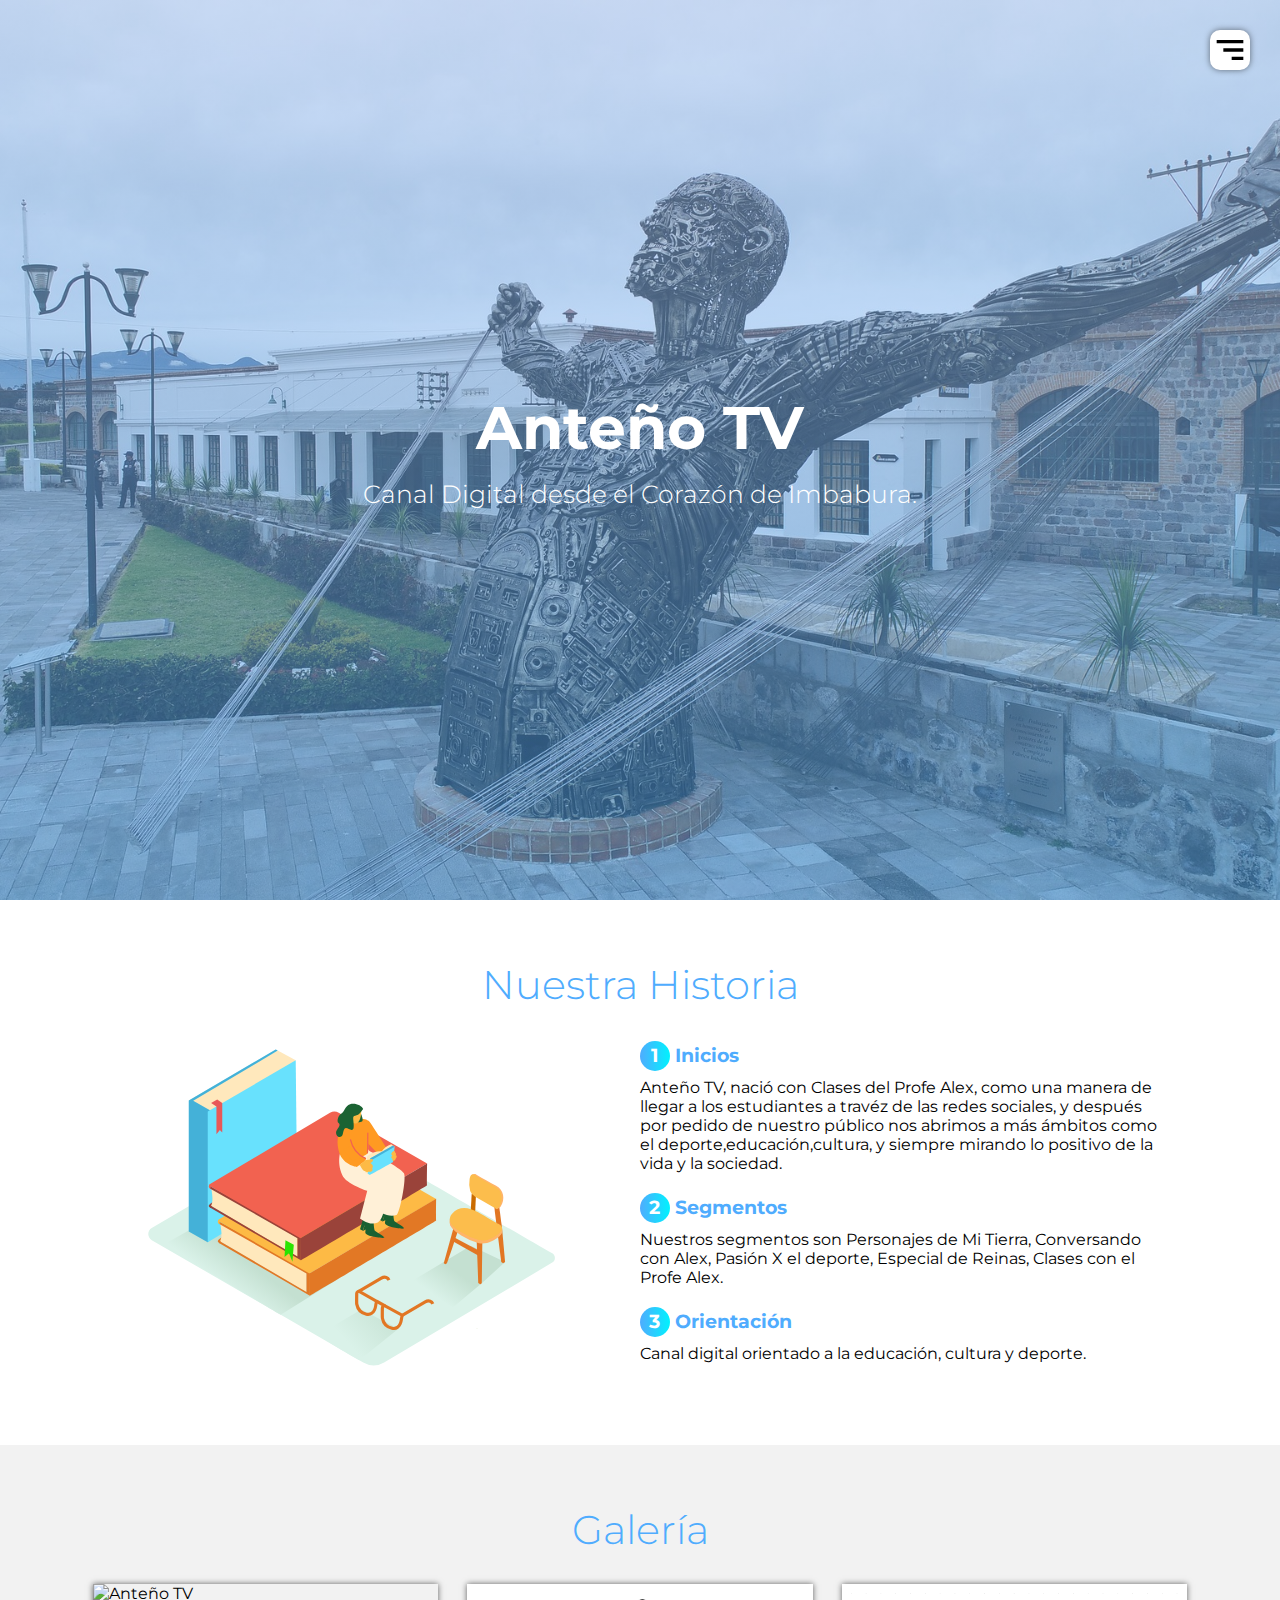
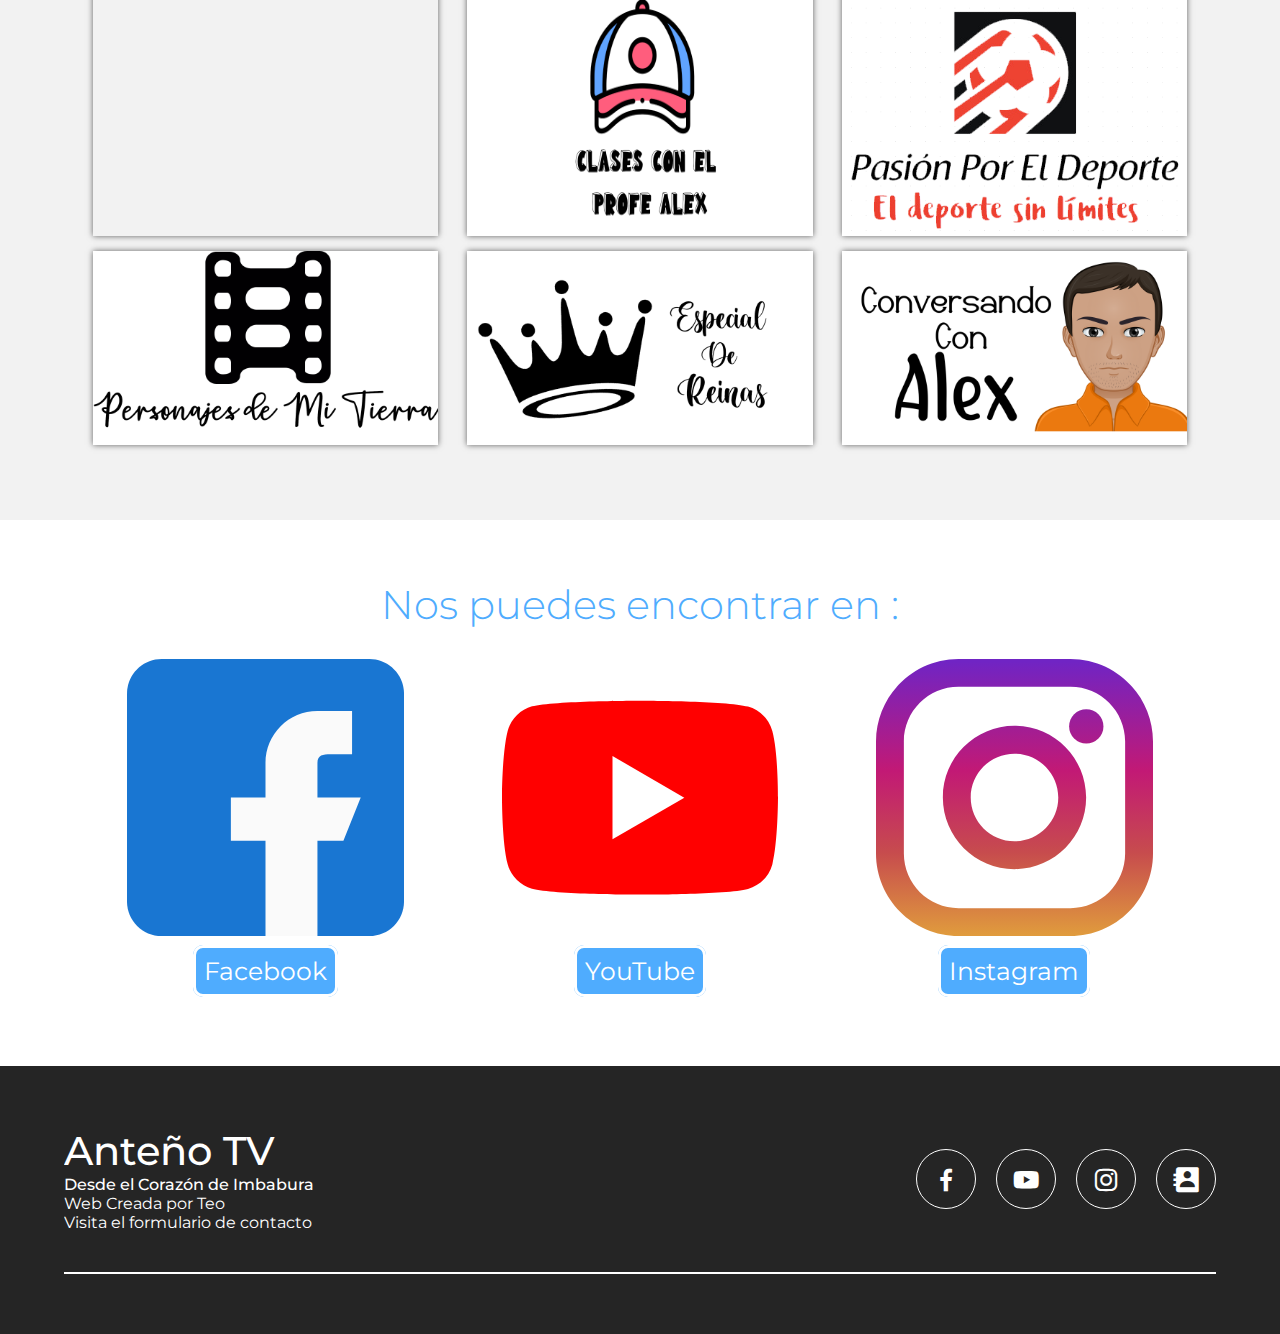
==== index.html @ 131a827c "Navideño" ====
<!DOCTYPE html>
<html lang="es">
<head>
    <meta charset="UTF-8">
    <meta name="viewport" content="width=device-width, initial-scale=1.0">
    <title>Anteño TV Canal Digital</title>
    <link rel="stylesheet" href="./css/estilos.css">
	<link href="https://fonts.googleapis.com/css2?family=Montserrat:wght@300;400;700&display=swap" rel="stylesheet">
    <link href='https://unpkg.com/boxicons@2.0.5/css/boxicons.min.css' rel='stylesheet'>
    <link rel="icon" type="image/x-icon" size ="32x32" href="./favicon.ico">
    <link rel="icon" type="image/x-icon" size ="16x16" href="./favicon2.ico">
</head>
<body>

    <header class="header" id="inicio">
        <img class="hamburguer" src="img/hamburguesa.svg" alt="">
        <nav class="menu-navegacion">
                <a href="#inicio">Inicio</a>
                <a href="#servicio">Historia</a>
                <a href="#galeria">Galería</a>
                <!-- <a href="#personas-confian">Personas que confían en nosotros</a> -->
                <a href="#expertos">Nuestras Redes Sociales</a>
                <a href="#footer">Más información</a>
                <a target="_blank" href="form.html">Formulario de Contacto</a>
        </nav>
        <div class="contenedor head">
            <h1 class="titulo">Anteño TV</h1>
            <p class="copy">Canal Digital desde el Corazón de Imbabura.</p>
        </div>

    </header>
    <main>
        <section class="services contenedor" id="servicio">
            <h2 class="subtitulo">Nuestra Historia</h2>
            <div class="contenedor-servicio">
                <img src="img/checklist.svg" alt="">
                <div class="checklist-servicio">
                  <div class="service">
                    <h3 class="n-service"><span class="number">1</span>Inicios</h3>
                    <p> Anteño TV, nació con Clases del Profe Alex, como una manera de llegar a los estudiantes a travéz de las redes sociales, y después por pedido de nuestro público nos abrimos a más ámbitos como el deporte,educación,cultura, y siempre mirando lo positivo de la vida y la sociedad. </p>
                  </div>
                    <div class="service">
                        <h3 class="n-service"><span class="number">2</span>Segmentos</h3>
                        <p> Nuestros segmentos son Personajes de Mi Tierra, Conversando con Alex, Pasión X el deporte, Especial de Reinas, Clases con el Profe Alex.</p>
                      </div>
                      <div class="service">
                        <h3 class="n-service"><span class="number">3</span>Orientación</h3>
                        <p> Canal digital orientado a la educación, cultura y deporte.</p>
                      </div>
                </div>
            </div>
        </section>
        <section class="gallery" id="galeria">
            <div class="contenedor">
                <h2 class="subtitulo">Galería</h2>
                <div class="contenedor-galeria">
                    <img src="img/Anteño TV Negro Navidad.png.png" class="img-galeria" alt="Anteño TV">
                    <img src="img/cLASES CON EL PROFE ALEX black.png" class="img-galeria" alt=" Clases con el Profe Alex">
                    <img src="img/Pasion X El deporte.png" class="img-galeria" alt="Pasión X el Deporte">
                    <img src="img/Logo Personajes de Mi Tierra.png" class="img-galeria" alt="Personajes de Mi Tierra">
                    <img src="img/Logo Especial de Reinas.png" class="img-galeria" alt="Especial de Reinas">
                    <img src="img/Logo Conversando con Alex.png" class="img-galeria" alt="Conversando con Alex">
                </div>
            </div>
        </section>
        <div class="imagen-light">
            <img src="img/close.svg" alt="" class="close">
            <img src="" alt="" class="agregar-imagen">
        </div>
<!--         <section class= "contenedor" id="personas-confian">
            <h2 class="subtitulo">Personas que confían en nosotros</h2>
            <h1 id="numeros">+1000</h1>
            <h4 id="personas"> Personas que creen en este canal Anteño </h4>    
        </section> -->
        <section class="contenedor" id="expertos">
            <h2 class="subtitulo">Nos puedes encontrar en :</h2>
            <section class="experts">
                <div class="cont-expert">
                    <img src="img/pie_chart.svg" alt="Anteño TV">
                    <h3 class="n-expert"><a href="https://www.facebook.com/AntenoTVmiradiferente" class="socialRedes" target="_blank">Facebook</a></h3>
                </div>
                <div class="cont-expert">
                    <img src="img/search_engine.svg" alt="Anteño TV">
                    <h3 class="n-expert"><a href="https://www.youtube.com/channel/UCzigW_U4kwYEjrL-Kh_2Bcg" class="socialRedes" target="_blank">YouTube</a></h3>
                </div>
                <div class="cont-expert">
                    <img src="img/security.svg" alt="Anteño TV">
                    <h3 class="n-expert"><a href="https://www.instagram.com/antenotvcanaldigital/" class="socialRedes" target="_blank">Instagram</a></h3>
                </div>
            </section>
        </section>
    </main>

    <footer id="footer">
        <div class="contenedor footer-content">
                <div class="contact-us">
                    <h2 class="brand">Anteño TV </h2>
                    <p>Desde el Corazón de Imbabura</p>
                    <p>Web Creada por Teo</p>
                    <p>Visita el <a href="form.html" id="formulario">formulario de contacto</a></p>
                </div>
                <div class="social-media">
                    <a href="https://www.facebook.com/AntenoTVmiradiferente" class="social-media-icon">
                        <i class='bx bxl-facebook' target="_blank"></i>
                    </a>
                    <a href="https://www.youtube.com/channel/UCzigW_U4kwYEjrL-Kh_2Bcg" class="social-media-icon" target="_blank">
                        <i class='bx bxl-youtube' ></i>
                    </a>
                    <a href="https://www.instagram.com/antenotvcanaldigital/" class="social-media-icon" target="_blank">
                        <i class='bx bxl-instagram' ></i>
                    </a>
                    <a href="form.html" target="_blank" class="social-media-icon">
                        <i class='bx bxs-contact'></i>
                    </a>
                </div>
        </div>
        <div class="line"></div>
    </footer>
    <script src="./js/menu.js"></script>
    <script src="./js/lightbox.js"></script>
    <script src="https://cdn.jsdelivr.net/npm/sweetalert2@10"></script>
    <script src="./js/alerta.js"></script>
</body>
</html>
---- css/estilos.css ----
*{
    margin: 0;
    padding: 0;
    box-sizing: border-box;
}

:root{
    scroll-behavior: smooth;
}

body{
    font-family: 'Montserrat', sans-serif;
}

.contenedor{
    width: 90%;
    max-width: 1200px;
    overflow: hidden;
    margin: auto;
    padding: 60px 0;
}

.header{
    height: 100vh;
    /* 02 */
    background-image: linear-gradient(to top, rgba(79, 172, 254, 0.486) 0%, hsla(218, 68%, 79%, 0.514) 100%), url(../img/fondo.jpg);
    background-repeat: no-repeat;
    background-position: center;
    background-size: cover;
    
}

.head{
    padding: 0;
    height: 100%;
    display: flex;
    flex-direction: column;
    justify-content: center;
    text-align: center;
    color: #fff;
}


.hamburguer{
    position: fixed;
    top: 30px;
    right: 30px;
    background: #fff;
    width: 40px;
    height: 40px;
    cursor: pointer;
    border-radius: 10px;
    box-shadow: 0 0 6px rgba(0, 0, 0, .5);
}

.menu-navegacion{
    position: fixed;
    top: 0;
    width: 30vw;
    height: 100%;
    background-image: linear-gradient(to right, #4facfe 0%, #00f2fe 100%);
    display: flex;
    flex-direction: column;
    justify-content: space-evenly;
    align-items: center;
    right: 0;
    transform: translateX(110%);
    transition:transform 0.3s ease-in-out;
    box-shadow: 0 0 6px rgba(0, 0, 0, .5);
}

.spread{
    transform: translateX(0);
}

.menu-navegacion a{
    color: #fff;
    text-decoration: none;
}



.titulo{
    font-size: 60px;
    margin-bottom: 15px;
}

.copy{
    font-weight: 300;
    font-size: 25px;
}

/* Services */

.subtitulo{
    color: #4facfe;
    font-size: 40px;
    text-align: center;
    font-weight: 300;
    margin-bottom: 30px;
}

.contenedor-servicio{
    display: flex;
    justify-content: space-evenly;
    align-items: center;
    flex-wrap: wrap;
}

.contenedor-servicio img{
    width: 40%;
}

.checklist-servicio{
    width: 45%;
}

.service{
    margin-bottom: 20px;
}

.n-service{
    margin-bottom: 7px;
    color: #4facfe;
}

.number{
    display: inline-block;
    /* 02 */
    background-image: linear-gradient(to right, #4facfe 0%, #00f2fe 100%);
    line-height: 30px;
    text-align: center;
    border-radius: 50%;
    margin-right: 5px;
    width: 30px;
    height: 30px;
    color: #fff;
    font-weight: 700;
}

.gallery{
    background: #f2f2f2;
}

.contenedor-galeria{
    display: flex;
    flex-wrap: wrap;
    justify-content: space-evenly;
    margin-top: 30px;
}

.img-galeria{
    width: 30%;
    display: block;
    margin-bottom: 15px;
    box-shadow: 0 0 6px rgba(0, 0, 0, .6);
    cursor: pointer;
}

.imagen-light{
    position: fixed;
    display: flex;
    align-items: center;
    justify-content: center;
    width: 100%;
    height: 100%;
    top: 0;
    left: 0;
    background: rgba(0, 0, 0, 0.534);
    transform: translate(100%);
    transition: transform .2s ease-in-out;
}

.agregar-imagen{
    width: 60%;
    transform: scale(0);
    border-radius: 10px;
    transition: transform .3s .2s;
}

.showImage{
    transform: scale(1);
}

.show{
    transform: translate(0);
}

.close{
    position: absolute;
    top: 15px;
    right: 15px;
    width: 40px;
    cursor: pointer;
}

#numeros{
    text-align: center;
    font-size: 300px;
}
#personas{
    text-align: center;
    font-weight: lighter;
    font-size: 50px;
}

#formulario{
    text-decoration: none;
    color: #fff;
}

#formulario:hover{
    color: #4facfe;
    font-weight: bold;
}

.experts{
    width: 100%;
    display: flex;
    flex-wrap: wrap;
    justify-content: space-evenly;
    align-items: center;
}

.cont-expert{
    width: 30%;
    text-align: center;
    margin-bottom: 20px;
}

.cont-expert img{
    display: block;
    margin: auto;
    width: 80%;
}

.n-expert{
    width: 100%;
    display: inline-block;
    margin-top: 20px;
    font-weight: 400;
}

.socialRedes{
    text-decoration: none;
    background: #4facfe;
    font-size: 25px; 
    color:#fff;
    border-style: solid;
    padding: 8px;
    border-radius: 10px;
}
.socialRedes:hover{
    background: #00f2fe;
    border-radius: 10px;
}

footer{
    background: #252525;
    padding-bottom: 0.1px;
}

.footer-content{
    display: flex;
    justify-content: space-between;
    align-items: center;
    flex-wrap: wrap;
    padding-top: 60px;
    padding-bottom: 40px;
}


.contact-us{
    width: 40%;
    color: #fff;
}

.brand{
    font-weight: 500;
    font-size: 40px;
}

.brand+p{
    font-weight: 500;
}

.social-media{
    width: 50%;
    display: flex;
    justify-content: flex-end;
}

.social-media-icon{
    display: inline-block;
    margin-left: 20px;
    width: 60px;
    height: 60px;
    border: 1px solid #fff;
    border-radius: 50%;
    text-align: center;
    color: #fff;
}

.social-media-icon i{
    font-size: 30px;
    line-height: 60px;
}

.line{
    width: 90%;
    max-width: 1200px;
    margin: auto;
    height: 2px;
    background: #fff;
    margin-bottom: 60px;
}

.social-media-icon:hover{
    background: #fff;
    color:#252525;
}

@media screen and (max-width: 800px){
    .menu-navegacion{
        width: 50vw;
    }
    #numeros{
        font-size: 100px;
    }
    #personas{
        font-size: 25px;
    }
    .titulo{
        font-size: 40px;
    }

    .contenedor-servicio img{
        width: 80%;
        margin-bottom: 40px;
    }
    
    .checklist-servicio{
        width: 80%;
    }

    .service{
        margin-bottom: 30px;
    }

    .img-galeria{
        width: 45%;
    }
    
    .agregarImagen{
        width: 80%;
    }

    
    .cont-expert{
        width: 80%;
    }
    
    .footer-content{
        justify-content: center;
    }

    .social-media{
        width: 80%;
        justify-content: space-evenly;
    }

    .social-media-icon{
        margin-left: 0;
    }

    .contact-us{
        text-align: center;
        width: 80%;
        margin-bottom: 40px;
    }
    
}


@media screen and (max-width: 500px){
    .menu-navegacion{
        width: 65vw;
    }

    #numeros{
        font-size: 90px;
    }
    #personas{
        font-size: 15px;
    }

    .hamburguer{
        top: 20px;
        right: 20px;
    }

    .titulo{
        font-size: 30px;
    }

    .subtitulo{
        font-size: 30px;
    }

    .img-galeria{
        width: 95%;
    }
    
    .agregar-imagen{
        width: 90%;
    }

    .social-media{
        width: 100%;
        justify-content: space-evenly;
    }

    .social-media-icon{
        margin-left: 0;
    }

    .contact-us{
        text-align: center;
        width: 95%;
        margin-bottom: 40px;
    }
    
}
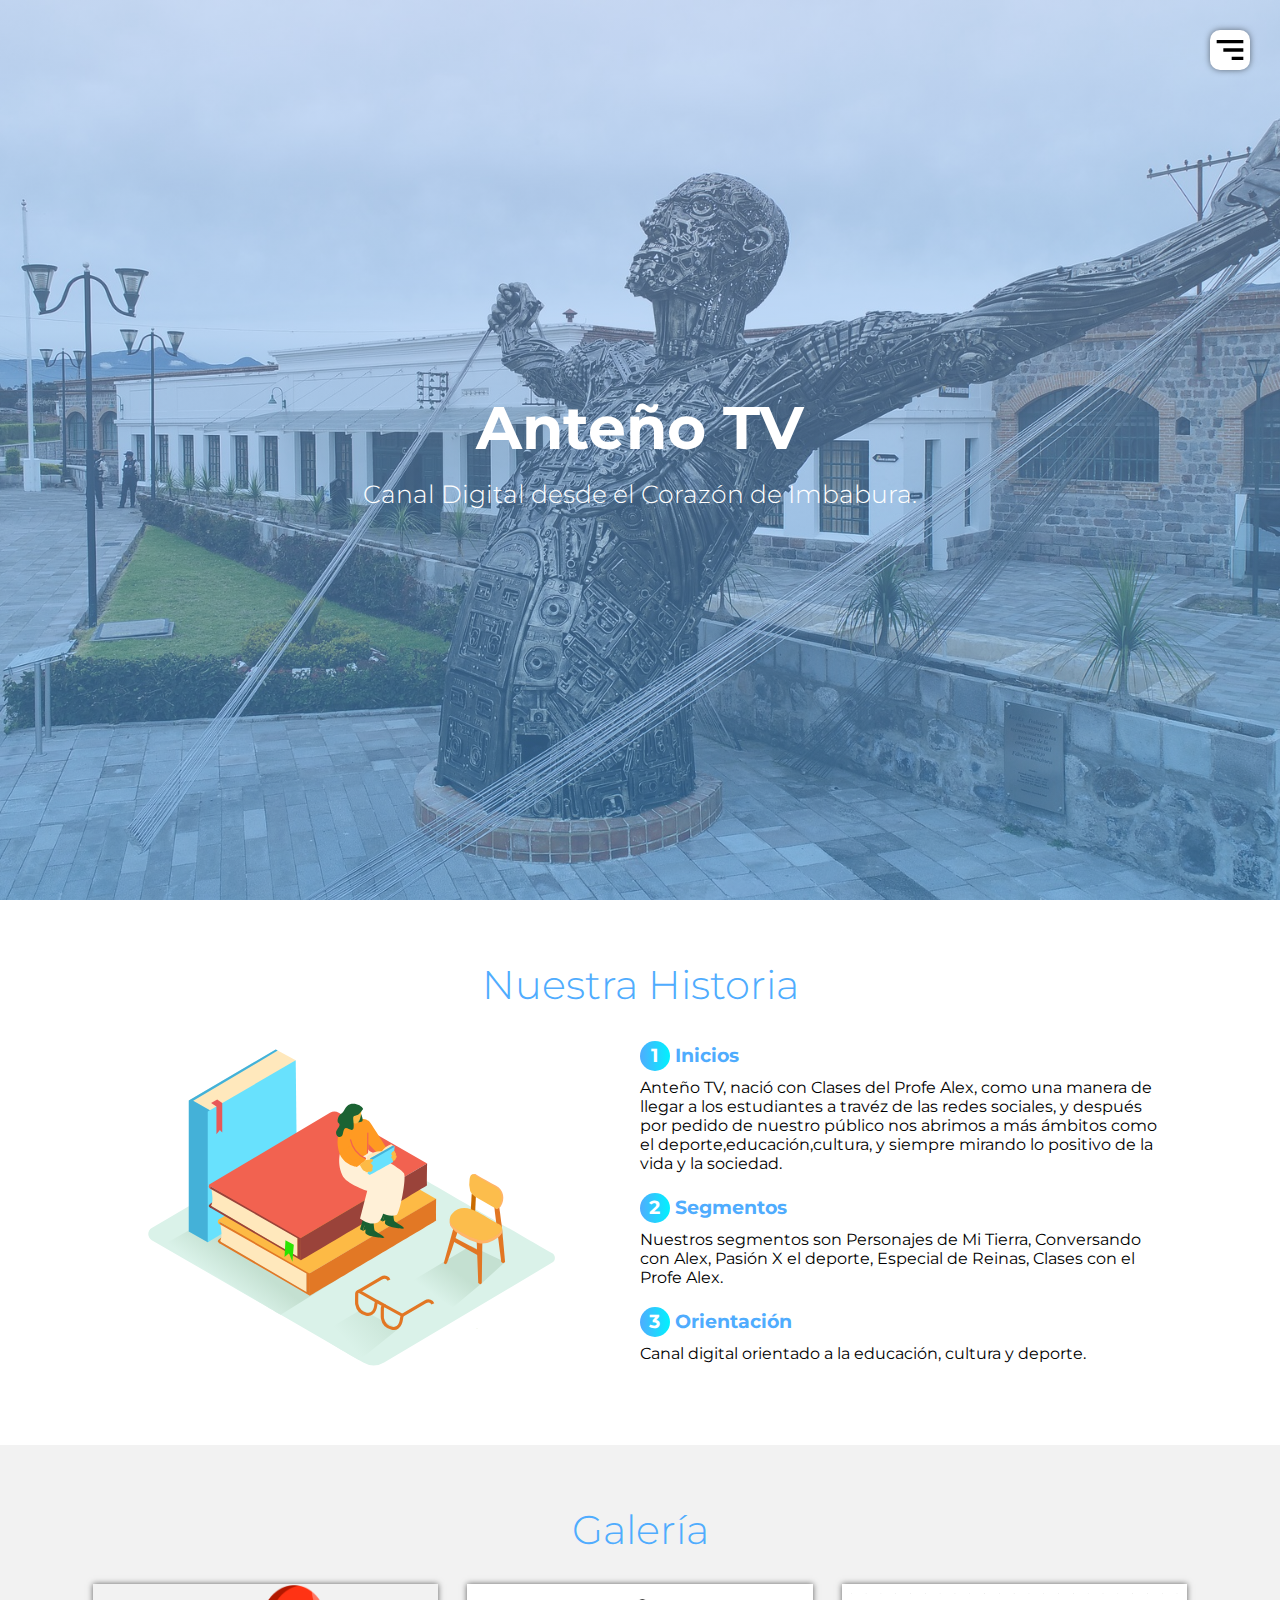
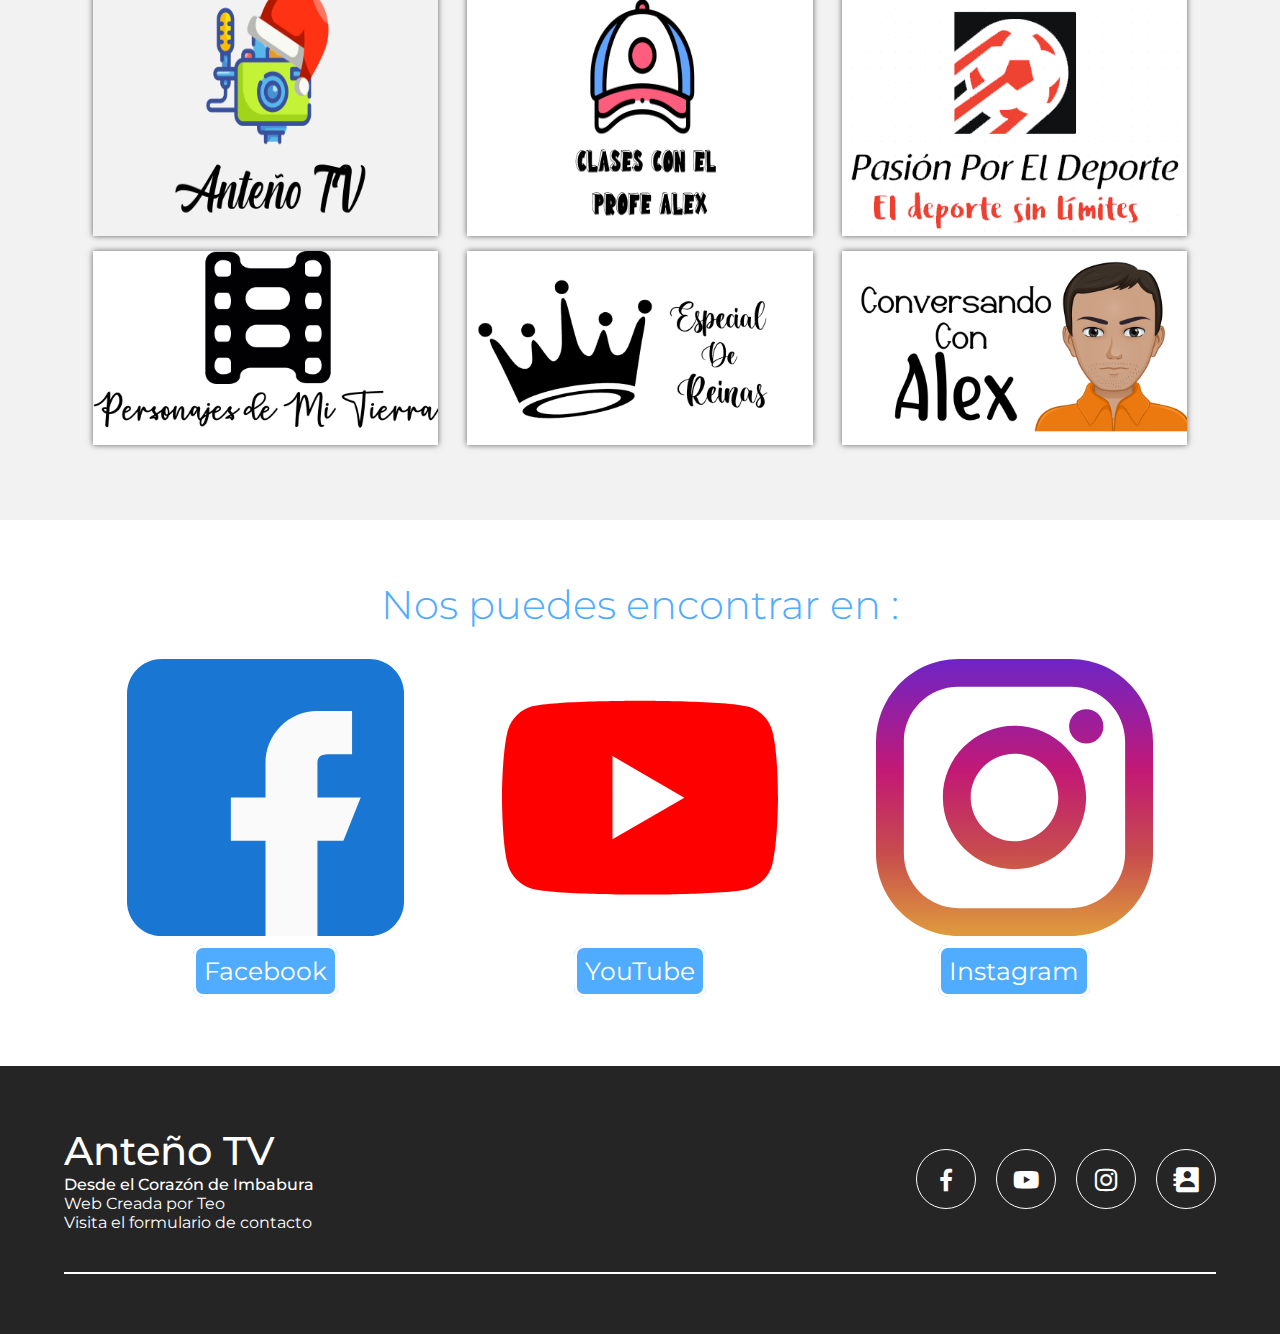
==== commit ea7b71de: "Solucion Error" ====
--- a/index.html
+++ b/index.html
@@ -54,7 +54,7 @@
             <div class="contenedor">
                 <h2 class="subtitulo">Galería</h2>
                 <div class="contenedor-galeria">
-                    <img src="img/Anteño TV Negro Navidad.png.png" class="img-galeria" alt="Anteño TV">
+                    <img src="img/Anteño TV Negro Navidad.png" class="img-galeria" alt="Anteño TV">
                     <img src="img/cLASES CON EL PROFE ALEX black.png" class="img-galeria" alt=" Clases con el Profe Alex">
                     <img src="img/Pasion X El deporte.png" class="img-galeria" alt="Pasión X el Deporte">
                     <img src="img/Logo Personajes de Mi Tierra.png" class="img-galeria" alt="Personajes de Mi Tierra">
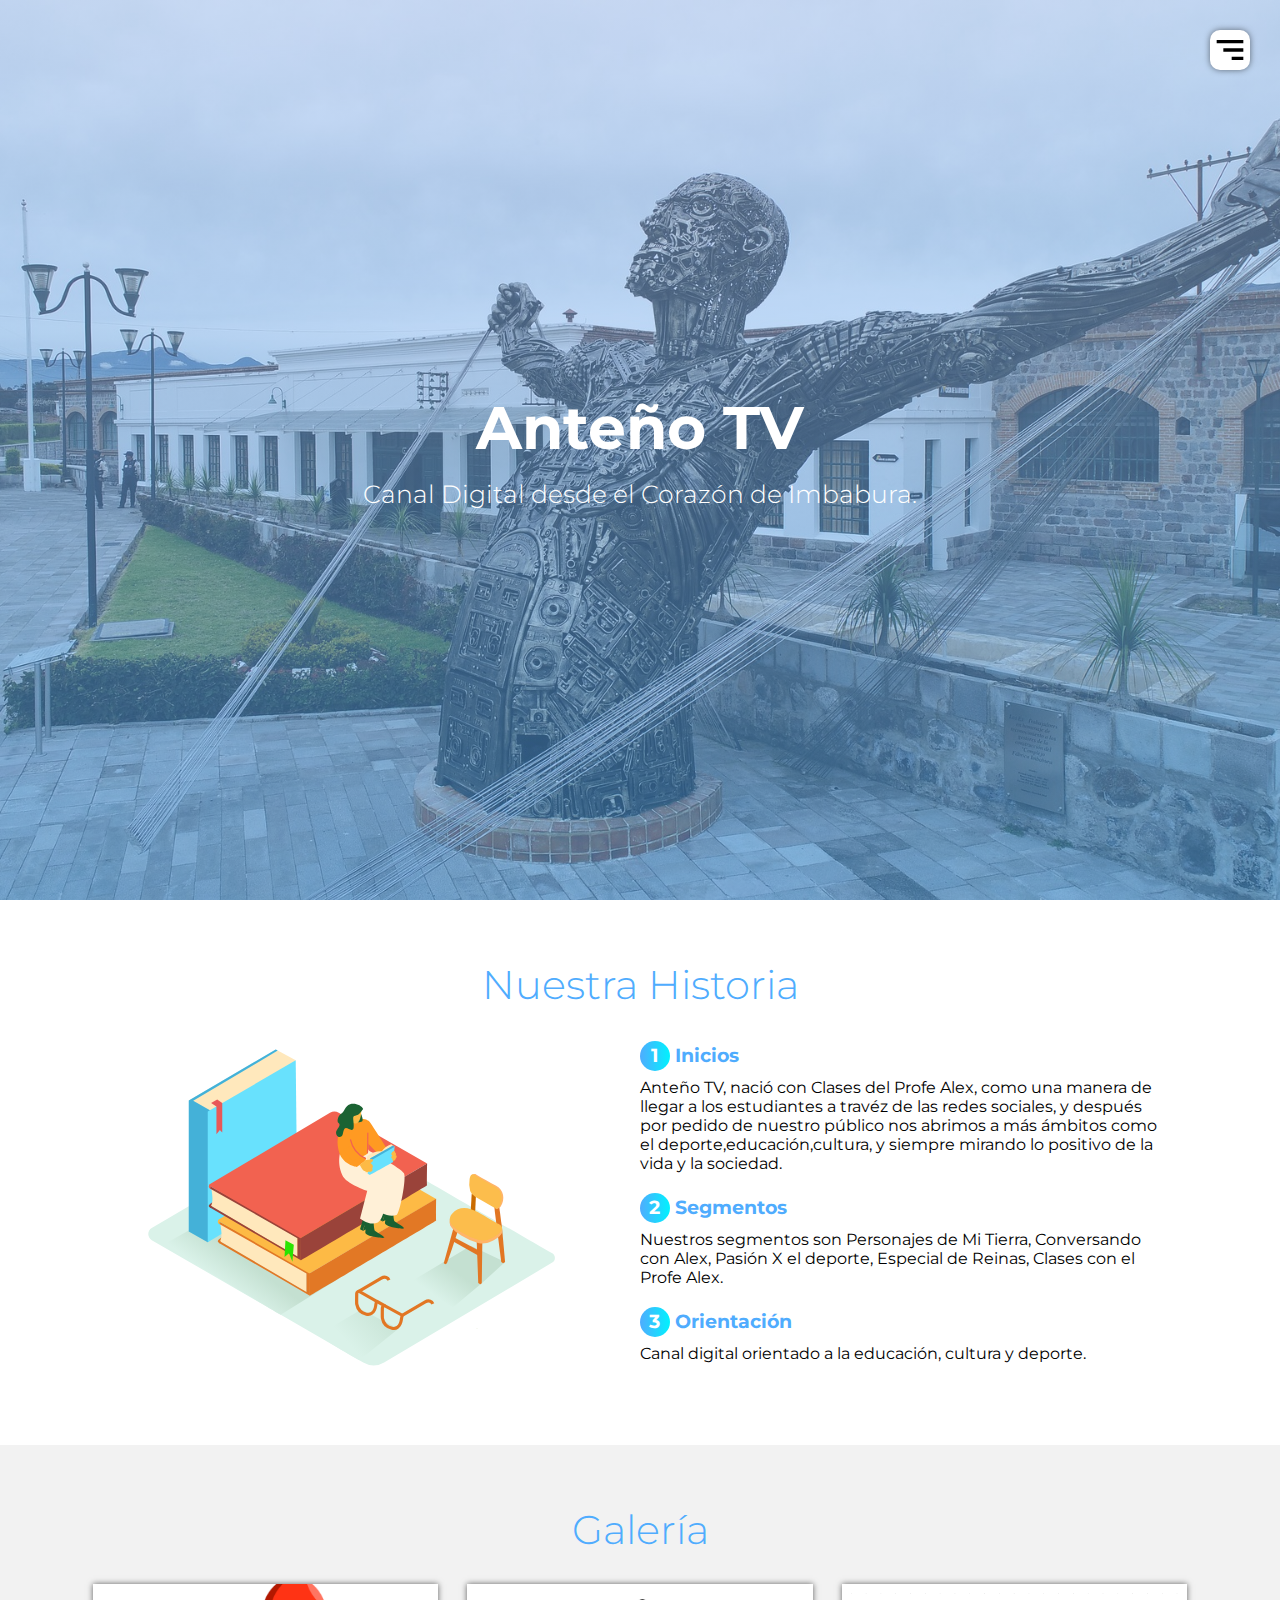
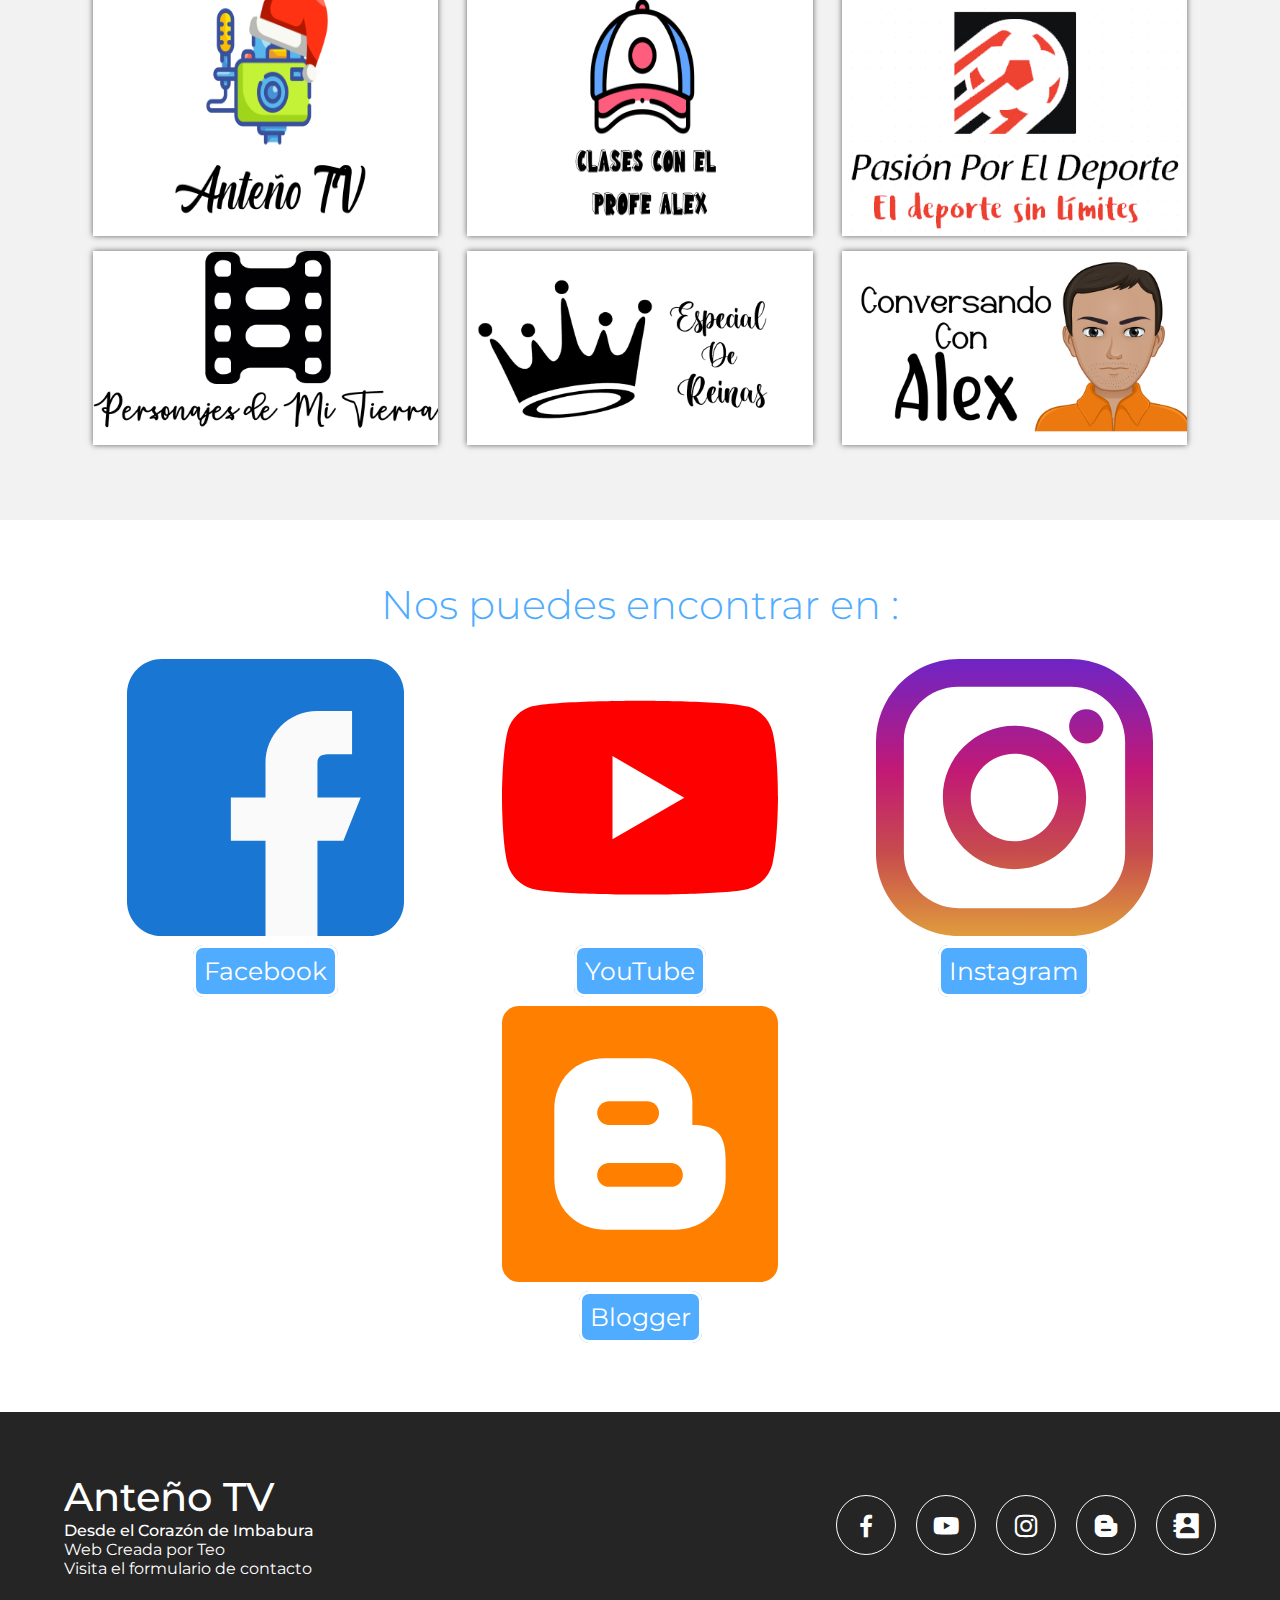
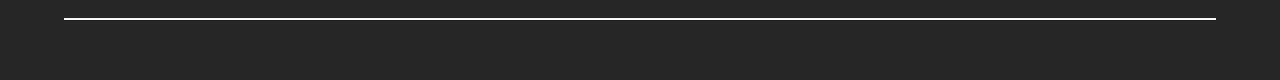
==== commit deaee6bd: "Creación de Blogger y Configuracion del Logo" ====
--- a/index.html
+++ b/index.html
@@ -76,16 +76,20 @@
             <h2 class="subtitulo">Nos puedes encontrar en :</h2>
             <section class="experts">
                 <div class="cont-expert">
-                    <img src="img/pie_chart.svg" alt="Anteño TV">
+                    <img src="img/pie_chart.svg" alt="Anteño TV Facebook">
                     <h3 class="n-expert"><a href="https://www.facebook.com/AntenoTVmiradiferente" class="socialRedes" target="_blank">Facebook</a></h3>
                 </div>
                 <div class="cont-expert">
-                    <img src="img/search_engine.svg" alt="Anteño TV">
+                    <img src="img/search_engine.svg" alt="Anteño TV YouTube">
                     <h3 class="n-expert"><a href="https://www.youtube.com/channel/UCzigW_U4kwYEjrL-Kh_2Bcg" class="socialRedes" target="_blank">YouTube</a></h3>
                 </div>
                 <div class="cont-expert">
-                    <img src="img/security.svg" alt="Anteño TV">
+                    <img src="img/security.svg" alt="Anteño TV YouTube">
                     <h3 class="n-expert"><a href="https://www.instagram.com/antenotvcanaldigital/" class="socialRedes" target="_blank">Instagram</a></h3>
+                </div>
+                <div class="cont-expert">
+                    <img src="img/blogger.svg" alt="Anteño TV Blogger">
+                    <h3 class="n-expert"><a href="https://canaldigitalmiradiferenteantenotv.blogspot.com/" class="socialRedes" target="_blank">Blogger</a></h3>
                 </div>
             </section>
         </section>
@@ -109,6 +113,9 @@
                     <a href="https://www.instagram.com/antenotvcanaldigital/" class="social-media-icon" target="_blank">
                         <i class='bx bxl-instagram' ></i>
                     </a>
+                    <a href="https://canaldigitalmiradiferenteantenotv.blogspot.com/" class="social-media-icon" target="_blank">
+                        <i class='bx bxl-blogger'></i>
+                    </a>
                     <a href="form.html" target="_blank" class="social-media-icon">
                         <i class='bx bxs-contact'></i>
                     </a>
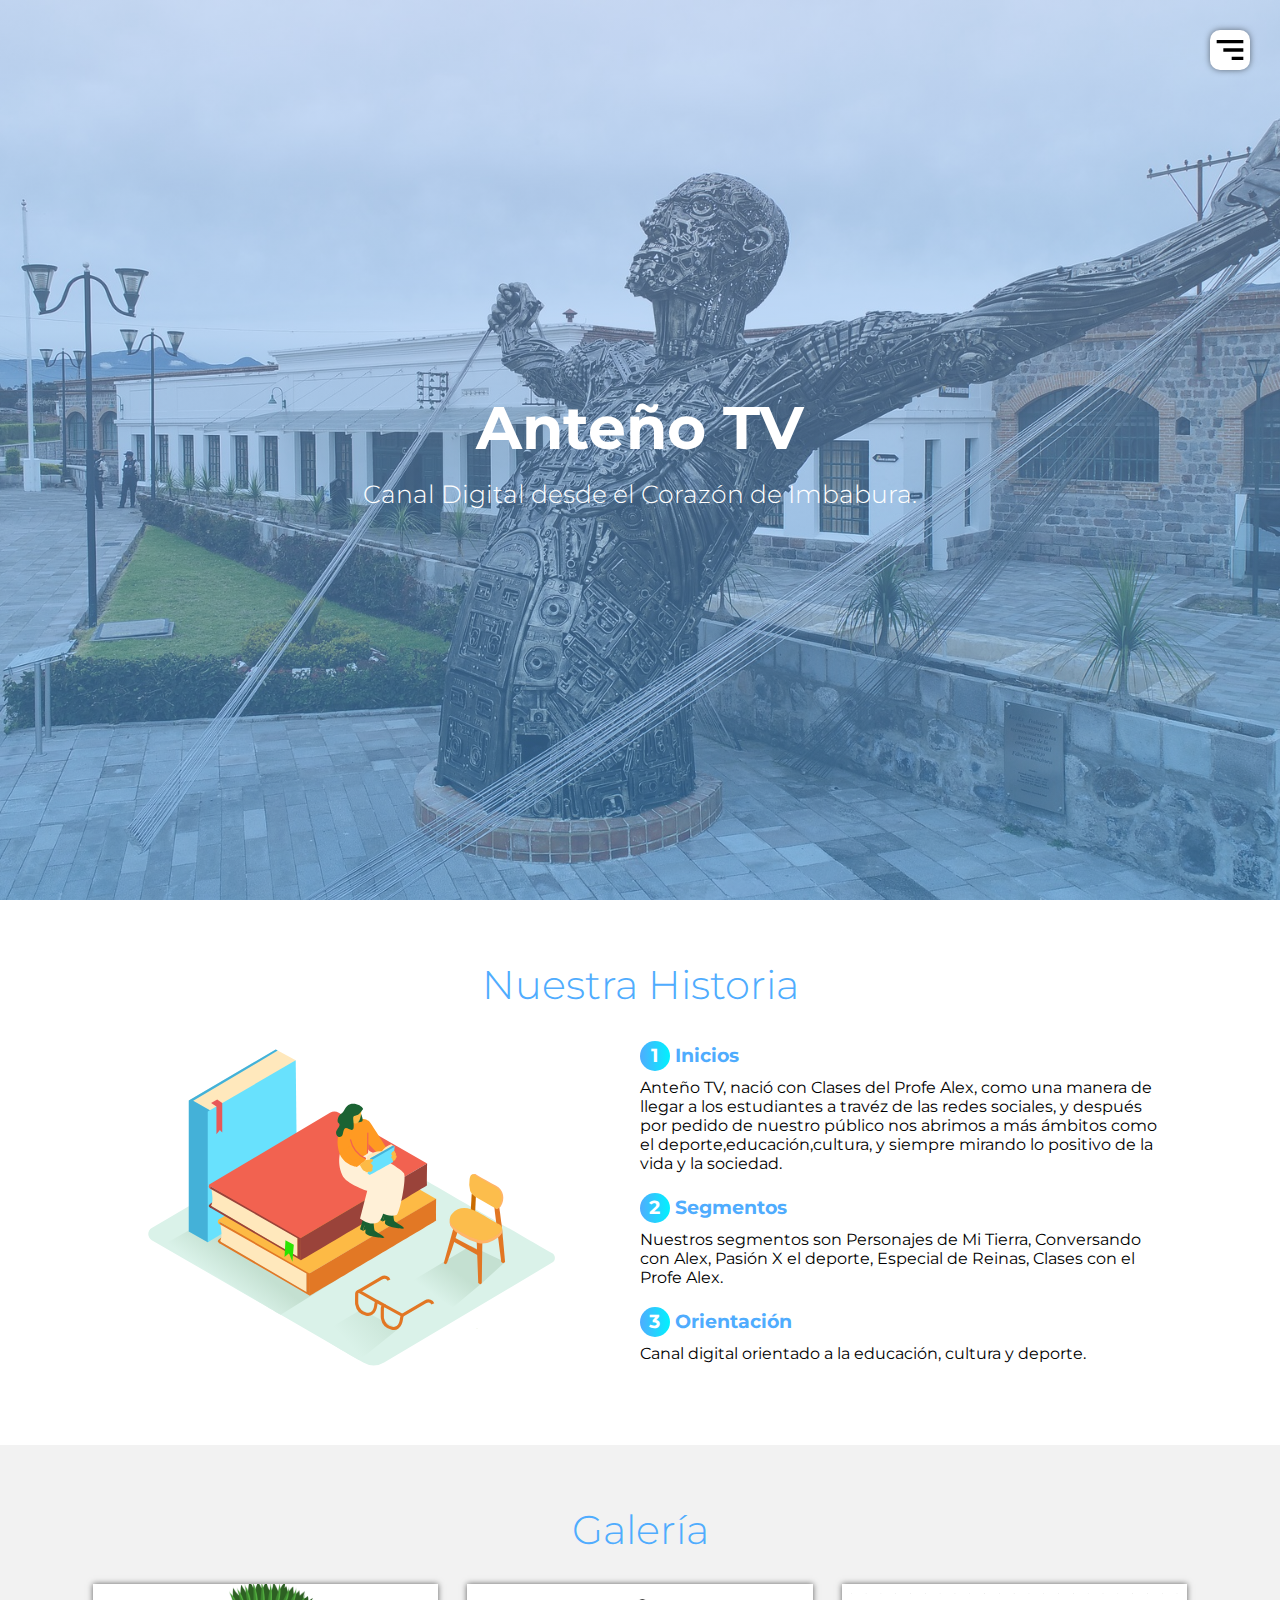
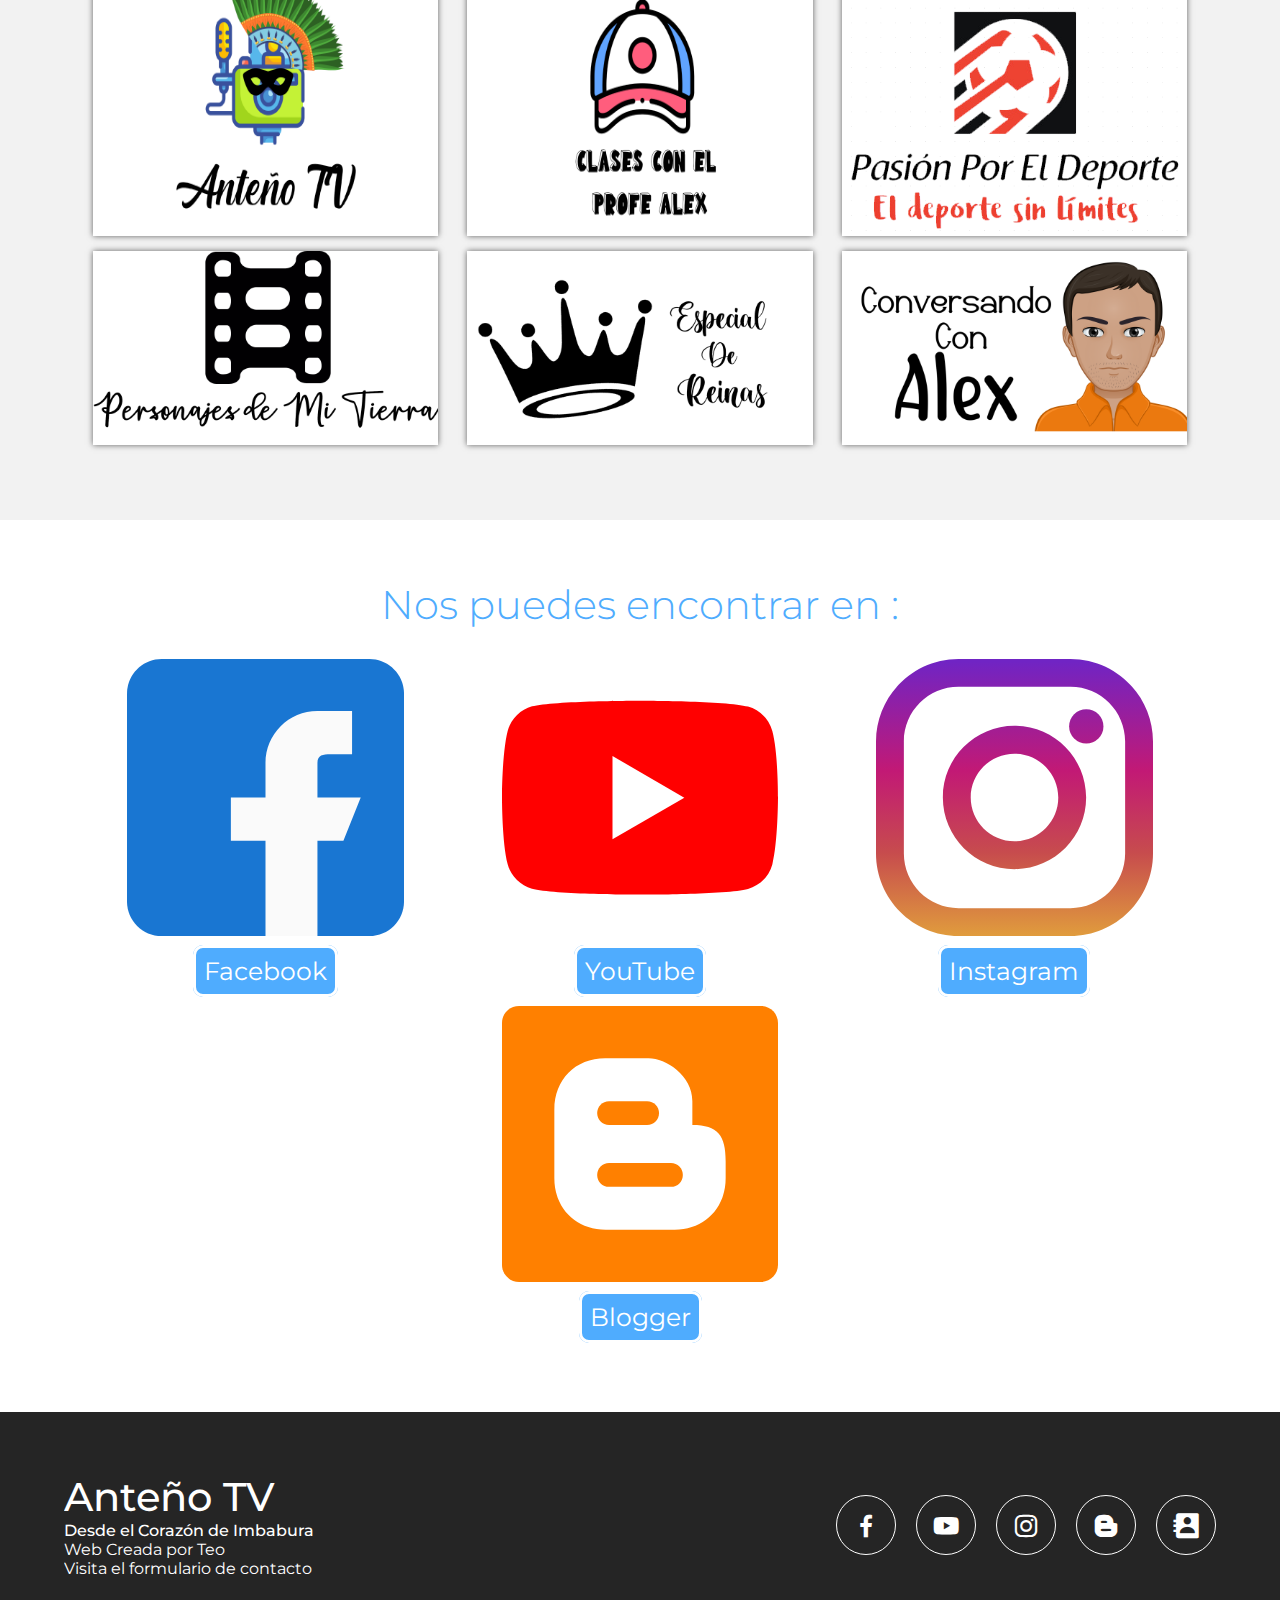
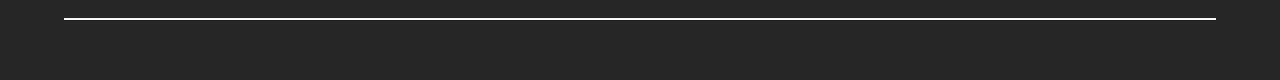
==== commit ce4166a9: "Actualización 31 Diciembre" ====
--- a/index.html
+++ b/index.html
@@ -21,7 +21,7 @@
                 <!-- <a href="#personas-confian">Personas que confían en nosotros</a> -->
                 <a href="#expertos">Nuestras Redes Sociales</a>
                 <a href="#footer">Más información</a>
-                <a target="_blank" href="form.html">Formulario de Contacto</a>
+                <a target="_blank" href="https://form.jotform.com/210017484764051">Formulario de Contacto</a>
         </nav>
         <div class="contenedor head">
             <h1 class="titulo">Anteño TV</h1>
@@ -54,7 +54,7 @@
             <div class="contenedor">
                 <h2 class="subtitulo">Galería</h2>
                 <div class="contenedor-galeria">
-                    <img src="img/Anteño TV Negro Navidad.png" class="img-galeria" alt="Anteño TV">
+                    <img src="img/Logo31Diciembre.png" class="img-galeria" alt="Anteño TV">
                     <img src="img/cLASES CON EL PROFE ALEX black.png" class="img-galeria" alt=" Clases con el Profe Alex">
                     <img src="img/Pasion X El deporte.png" class="img-galeria" alt="Pasión X el Deporte">
                     <img src="img/Logo Personajes de Mi Tierra.png" class="img-galeria" alt="Personajes de Mi Tierra">
@@ -116,7 +116,7 @@
                     <a href="https://canaldigitalmiradiferenteantenotv.blogspot.com/" class="social-media-icon" target="_blank">
                         <i class='bx bxl-blogger'></i>
                     </a>
-                    <a href="form.html" target="_blank" class="social-media-icon">
+                    <a href="https://form.jotform.com/210017484764051" target="_blank" class="social-media-icon">
                         <i class='bx bxs-contact'></i>
                     </a>
                 </div>
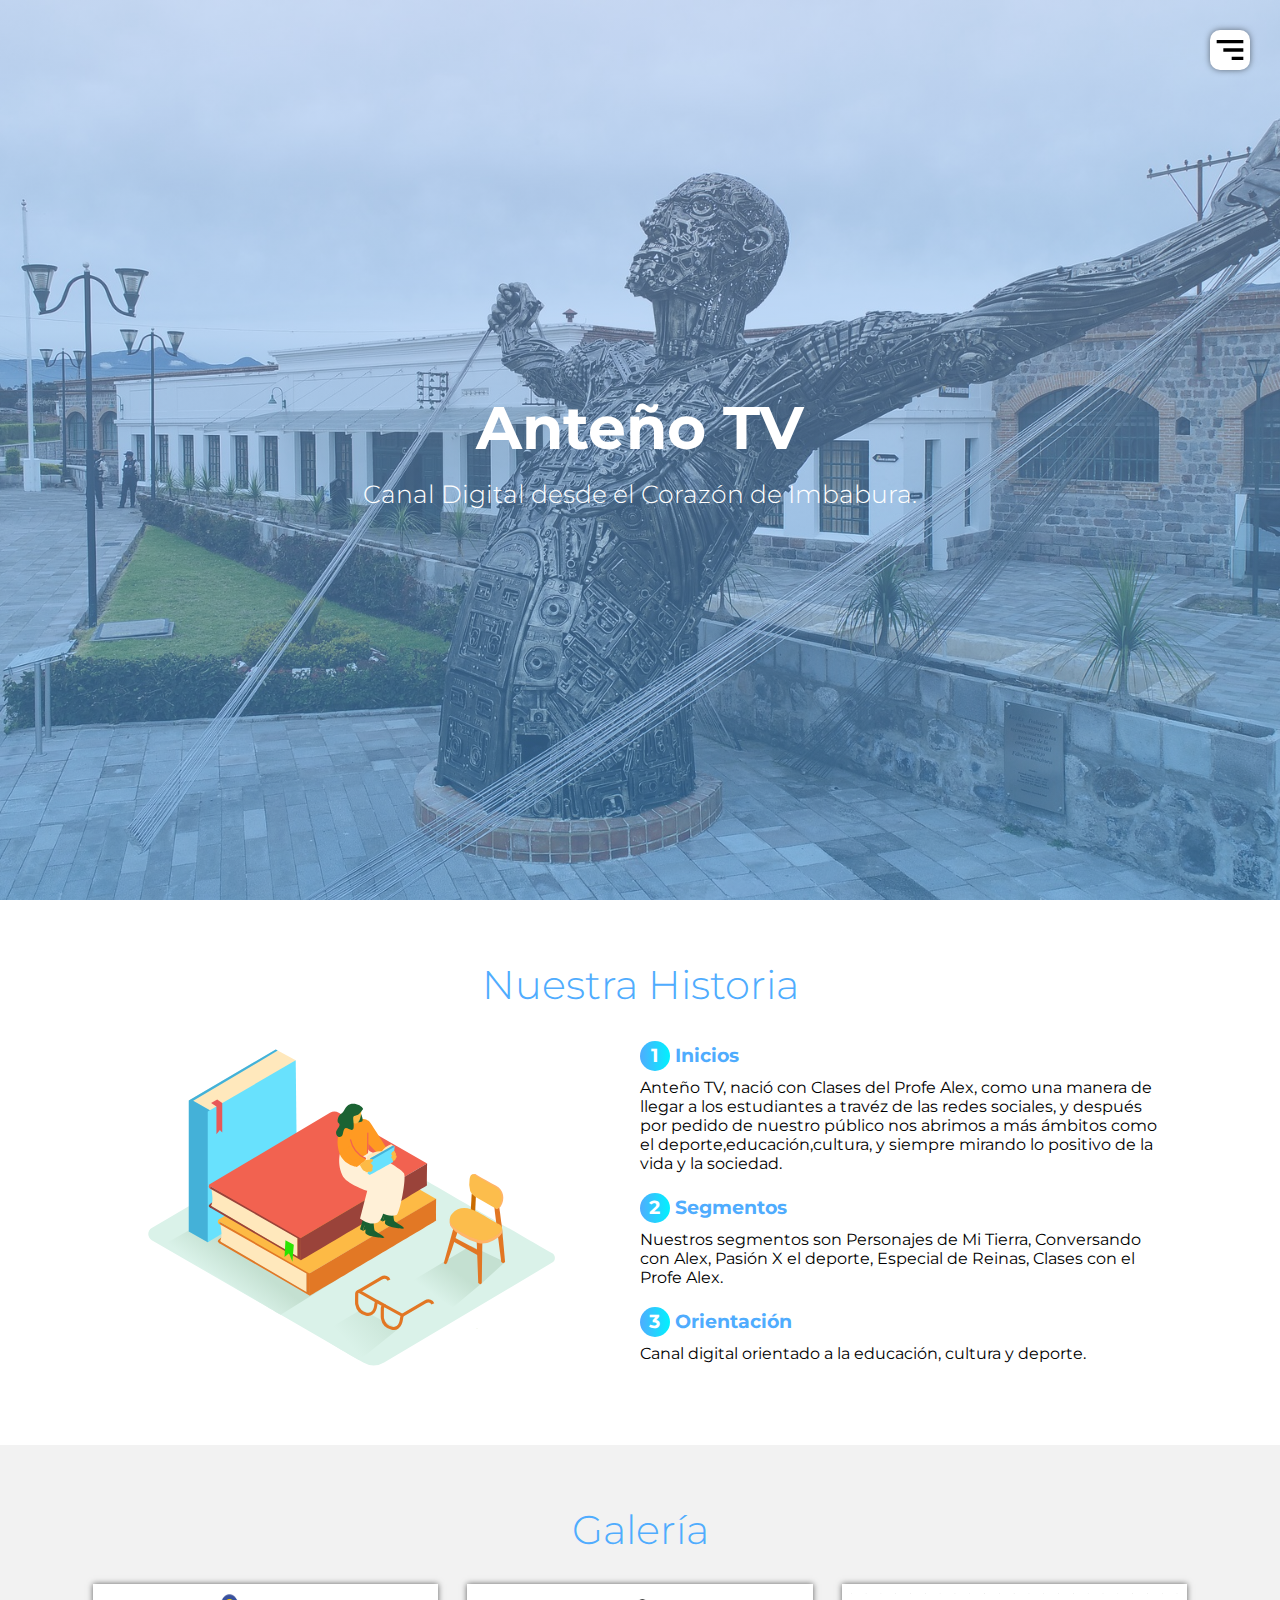
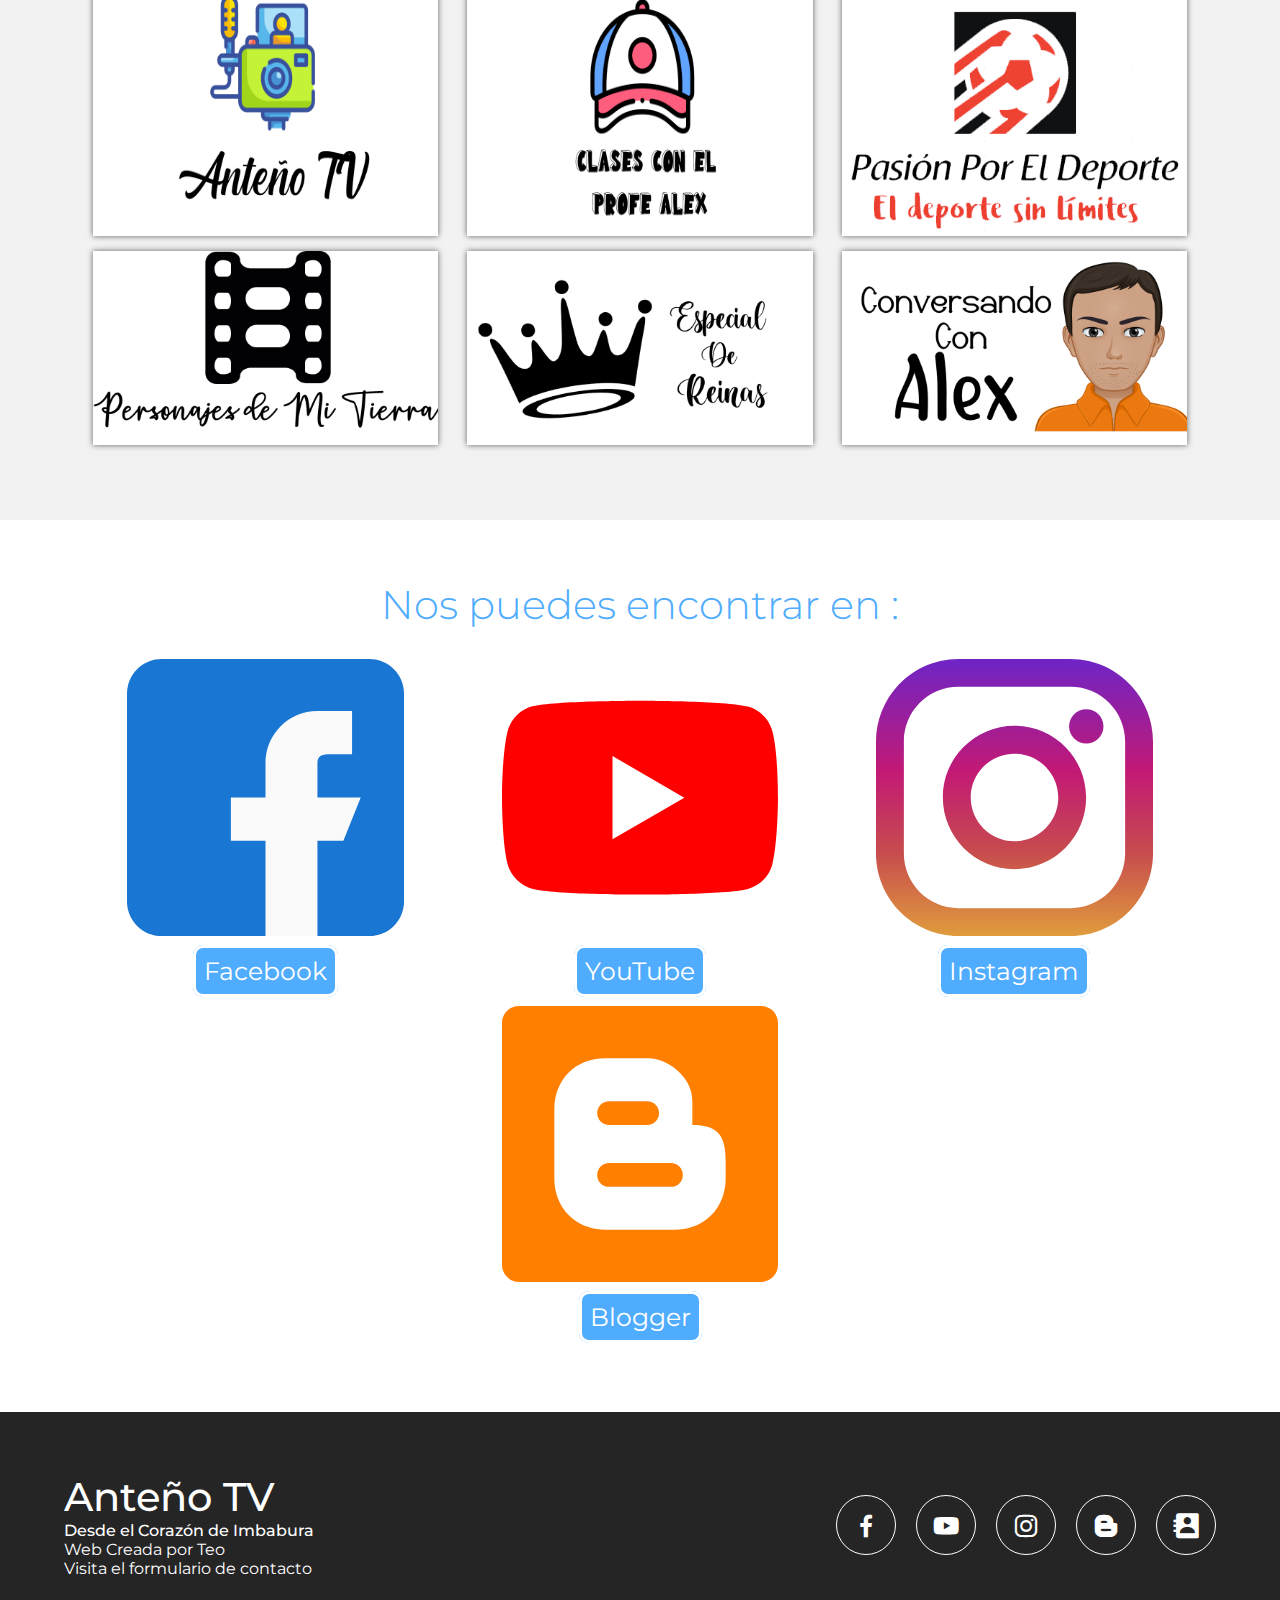
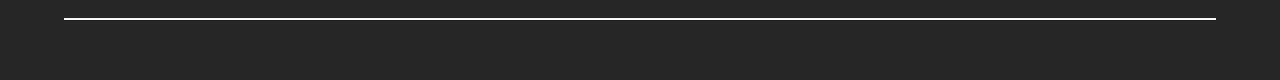
==== commit 132788d8: "Actualización Logo Enero 2021" ====
--- a/index.html
+++ b/index.html
@@ -54,7 +54,7 @@
             <div class="contenedor">
                 <h2 class="subtitulo">Galería</h2>
                 <div class="contenedor-galeria">
-                    <img src="img/Logo31Diciembre.png" class="img-galeria" alt="Anteño TV">
+                    <img src="img/Anteño TV Negro.png" class="img-galeria" alt="Anteño TV">
                     <img src="img/cLASES CON EL PROFE ALEX black.png" class="img-galeria" alt=" Clases con el Profe Alex">
                     <img src="img/Pasion X El deporte.png" class="img-galeria" alt="Pasión X el Deporte">
                     <img src="img/Logo Personajes de Mi Tierra.png" class="img-galeria" alt="Personajes de Mi Tierra">
@@ -126,6 +126,7 @@
     <script src="./js/menu.js"></script>
     <script src="./js/lightbox.js"></script>
     <script src="https://cdn.jsdelivr.net/npm/sweetalert2@10"></script>
+    <script src="./js/bienvenida.js"></script>
     <script src="./js/alerta.js"></script>
 </body>
 </html>
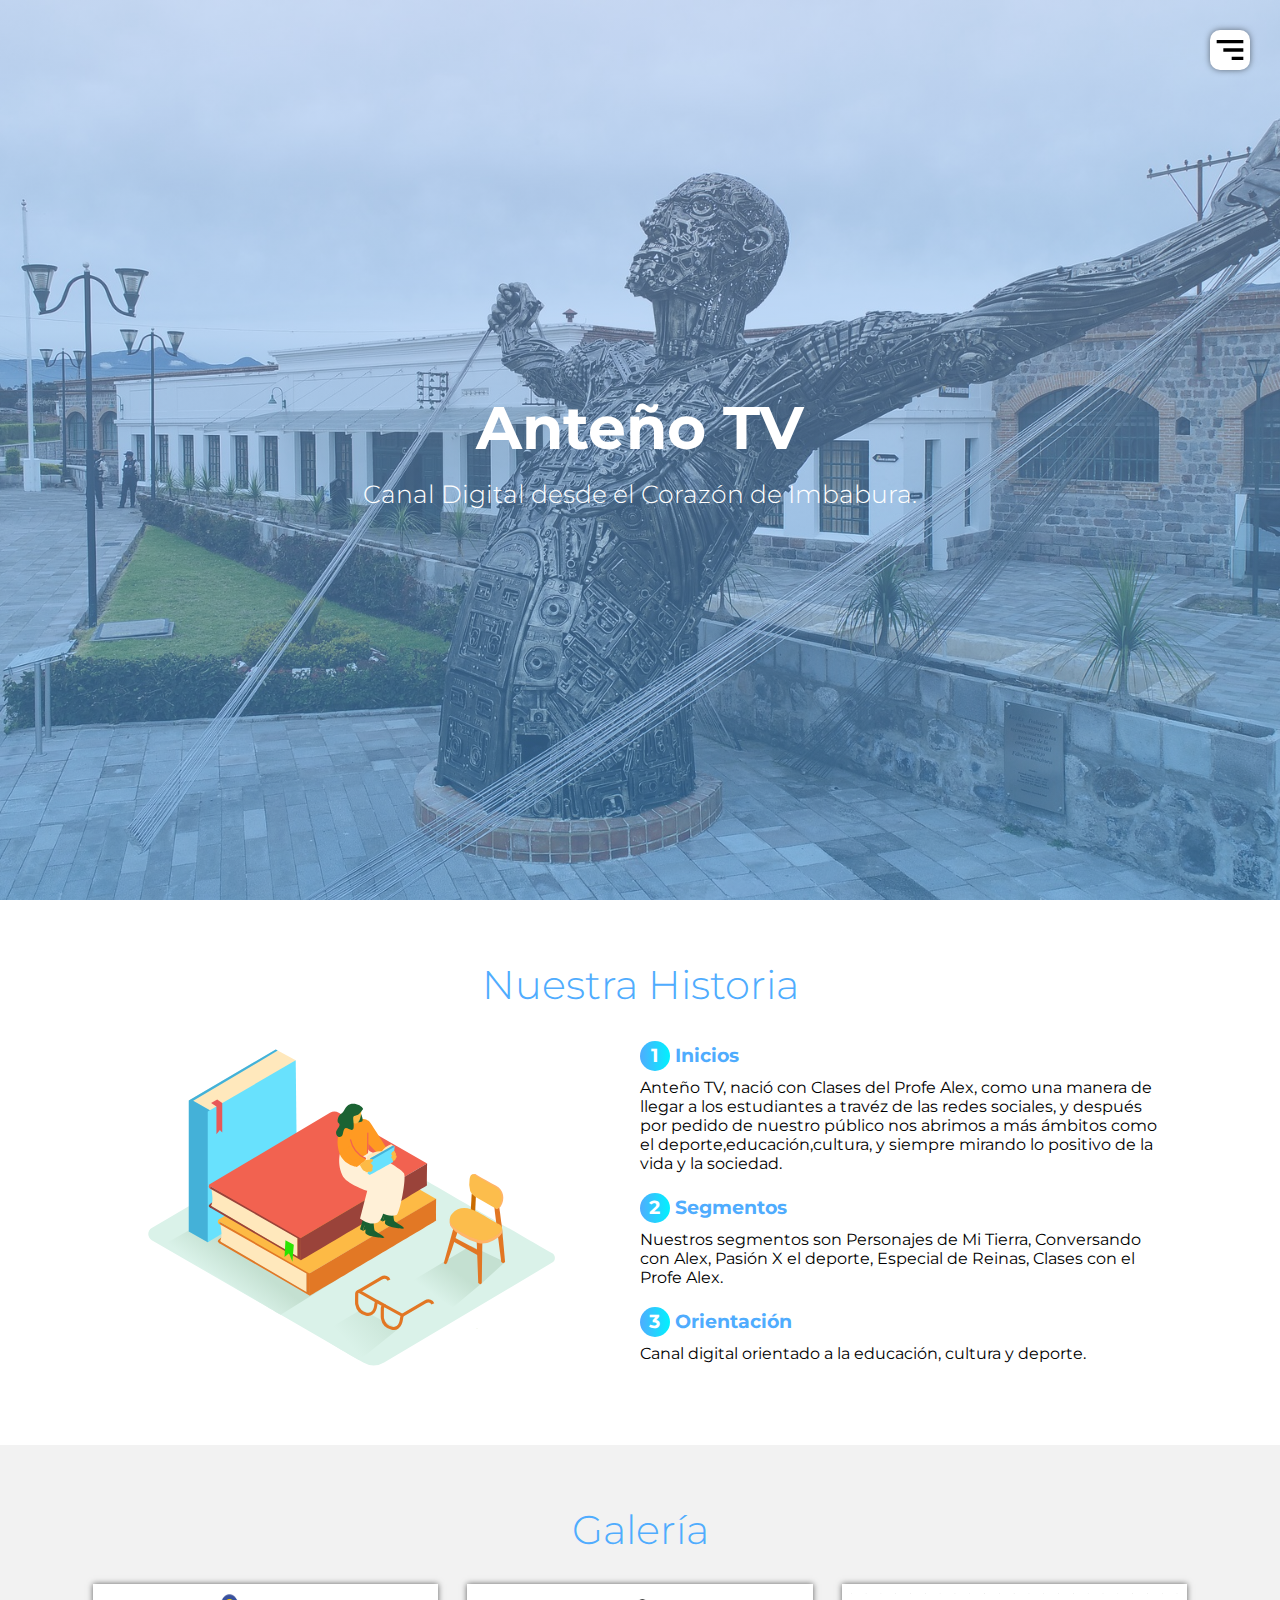
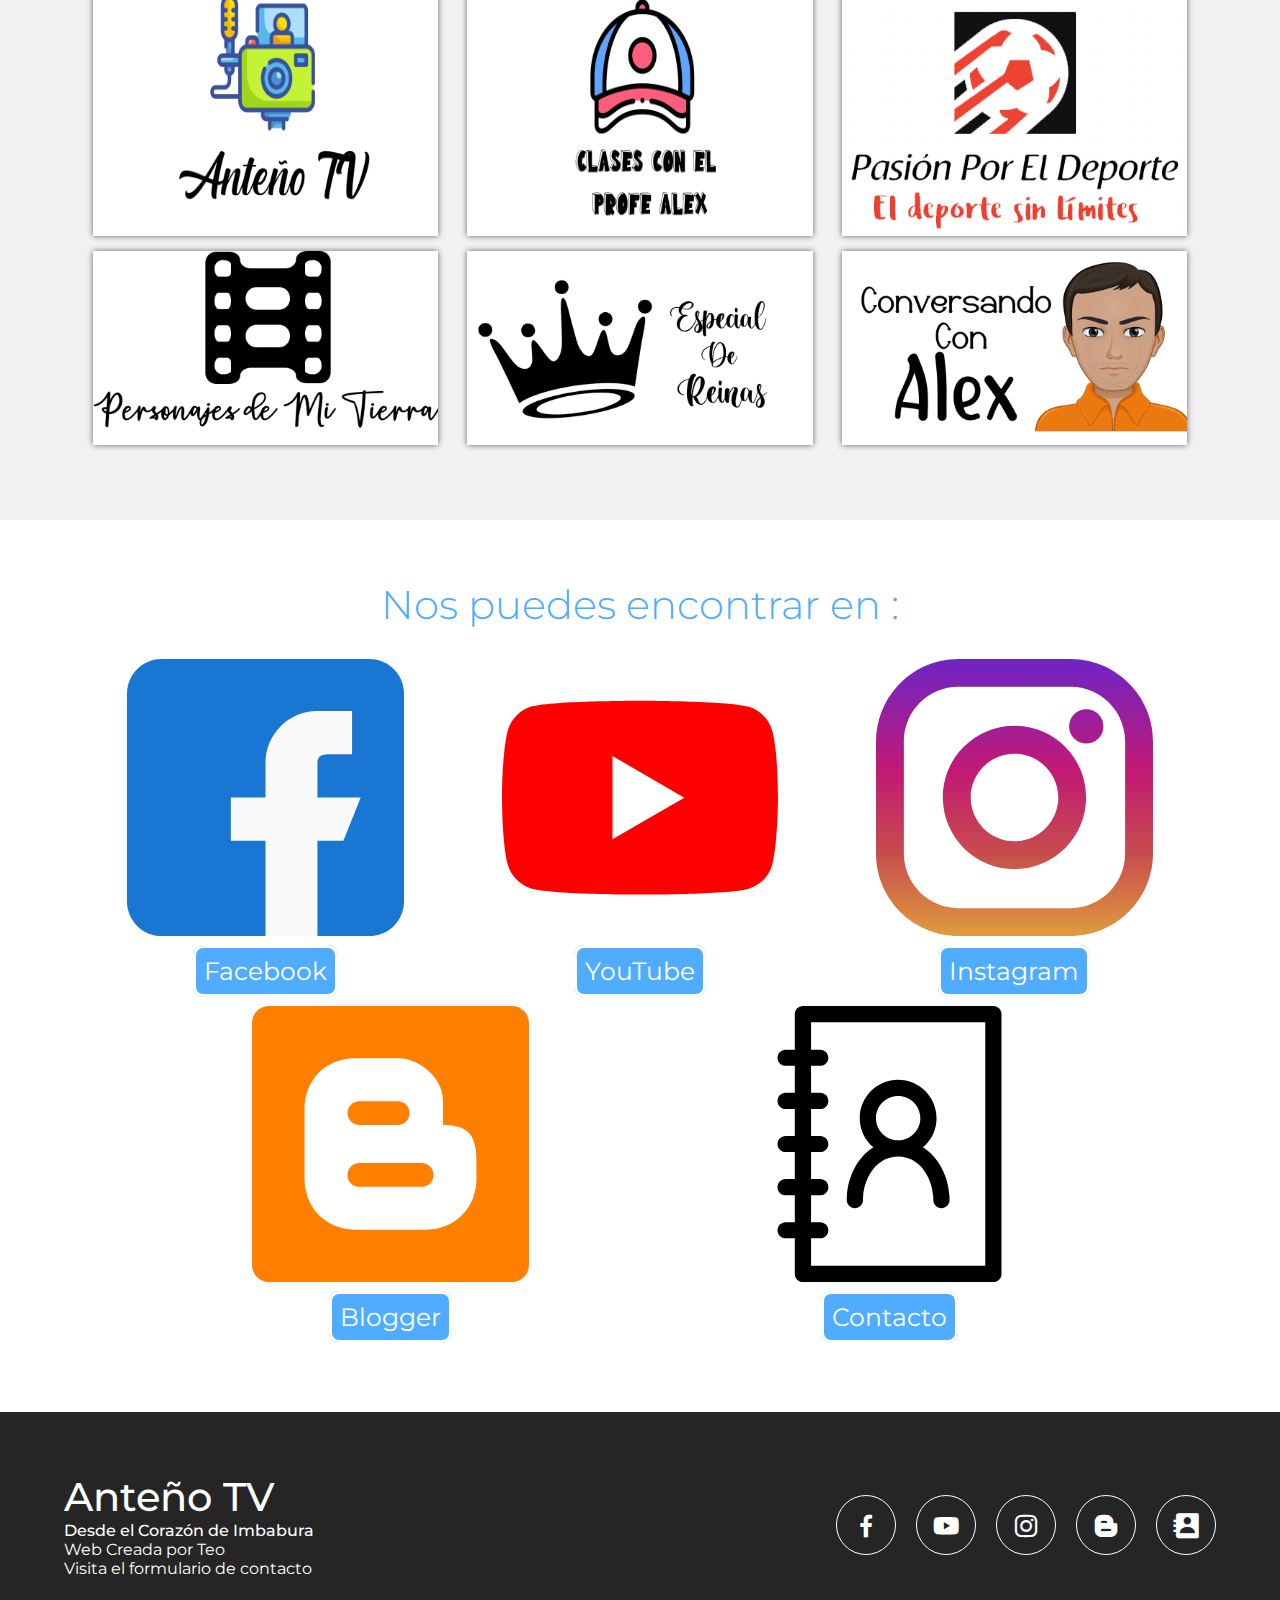
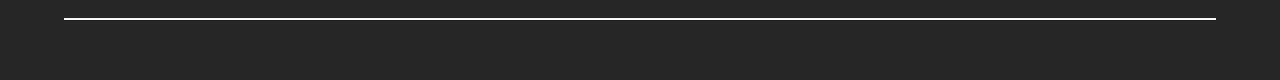
==== commit 0b979abb: "feat(index.html)Adding Contact to main section" ====
--- a/index.html
+++ b/index.html
@@ -67,11 +67,6 @@
             <img src="img/close.svg" alt="" class="close">
             <img src="" alt="" class="agregar-imagen">
         </div>
-<!--         <section class= "contenedor" id="personas-confian">
-            <h2 class="subtitulo">Personas que confían en nosotros</h2>
-            <h1 id="numeros">+1000</h1>
-            <h4 id="personas"> Personas que creen en este canal Anteño </h4>    
-        </section> -->
         <section class="contenedor" id="expertos">
             <h2 class="subtitulo">Nos puedes encontrar en :</h2>
             <section class="experts">
@@ -91,6 +86,10 @@
                     <img src="img/blogger.svg" alt="Anteño TV Blogger">
                     <h3 class="n-expert"><a href="https://canaldigitalmiradiferenteantenotv.blogspot.com/" class="socialRedes" target="_blank">Blogger</a></h3>
                 </div>
+                <div class="cont-expert">
+                    <img src="./img/phone-book.svg" alt="Contacto">
+                    <h3 class="n-expert"><a href="https://form.jotform.com/210017484764051" target="_blank" class="socialRedes">Contacto</a></h3>
+                </div>
             </section>
         </section>
     </main>
@@ -101,7 +100,7 @@
                     <h2 class="brand">Anteño TV </h2>
                     <p>Desde el Corazón de Imbabura</p>
                     <p>Web Creada por Teo</p>
-                    <p>Visita el <a href="form.html" id="formulario">formulario de contacto</a></p>
+                    <p>Visita el <a href="https://form.jotform.com/210017484764051" id="formulario">formulario de contacto</a></p>
                 </div>
                 <div class="social-media">
                     <a href="https://www.facebook.com/AntenoTVmiradiferente" class="social-media-icon">
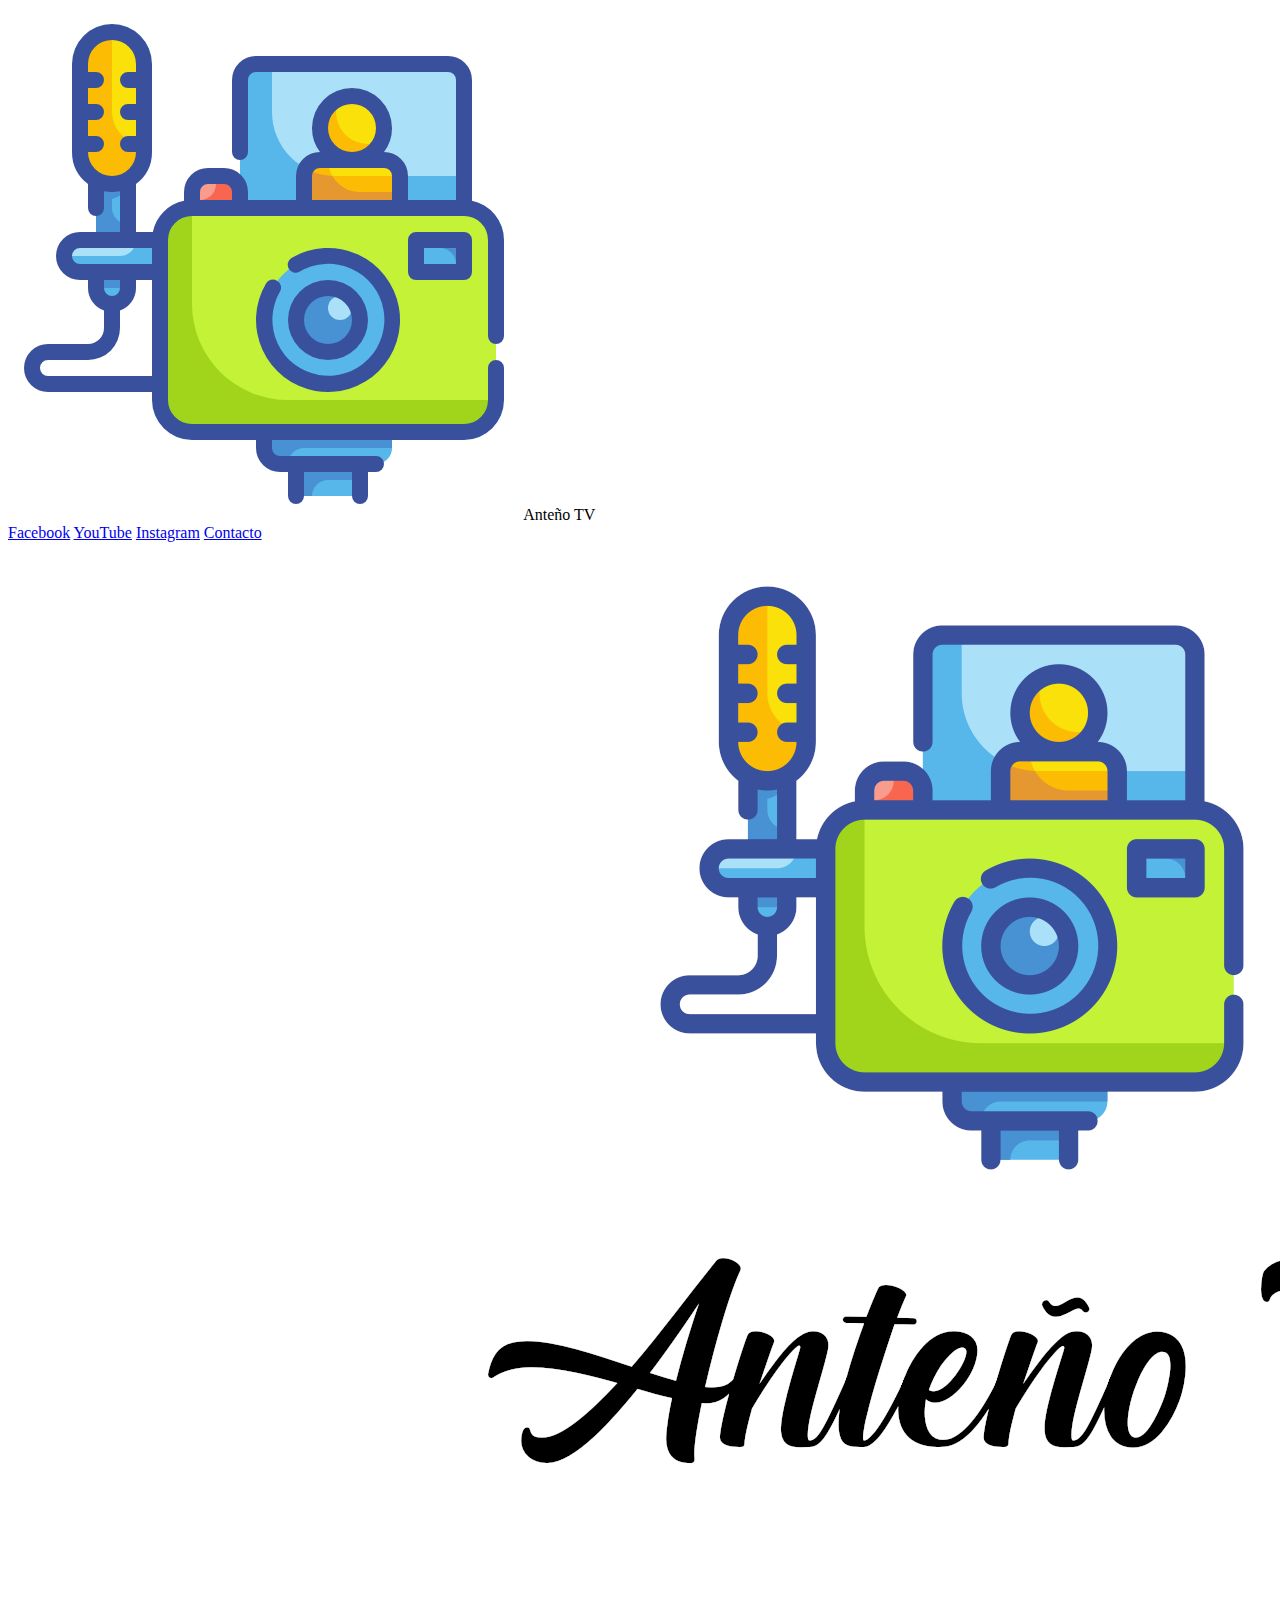
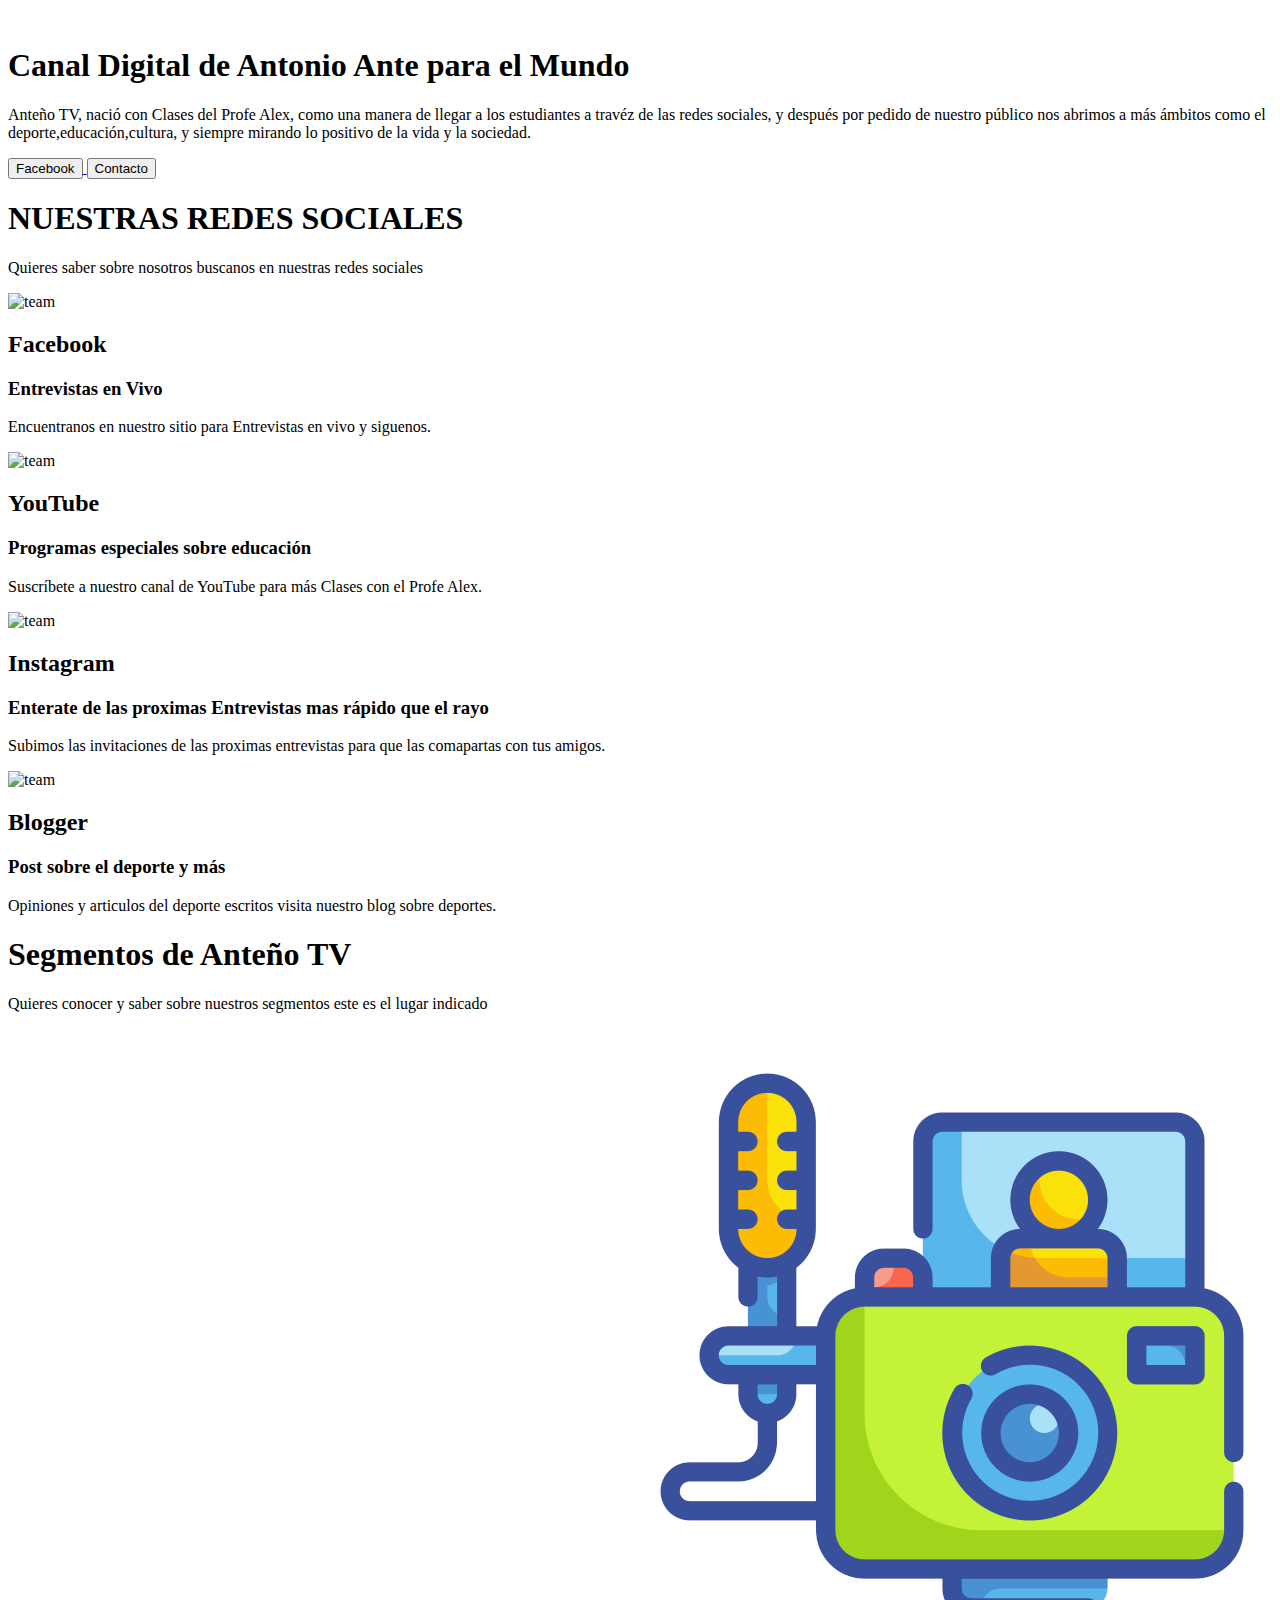
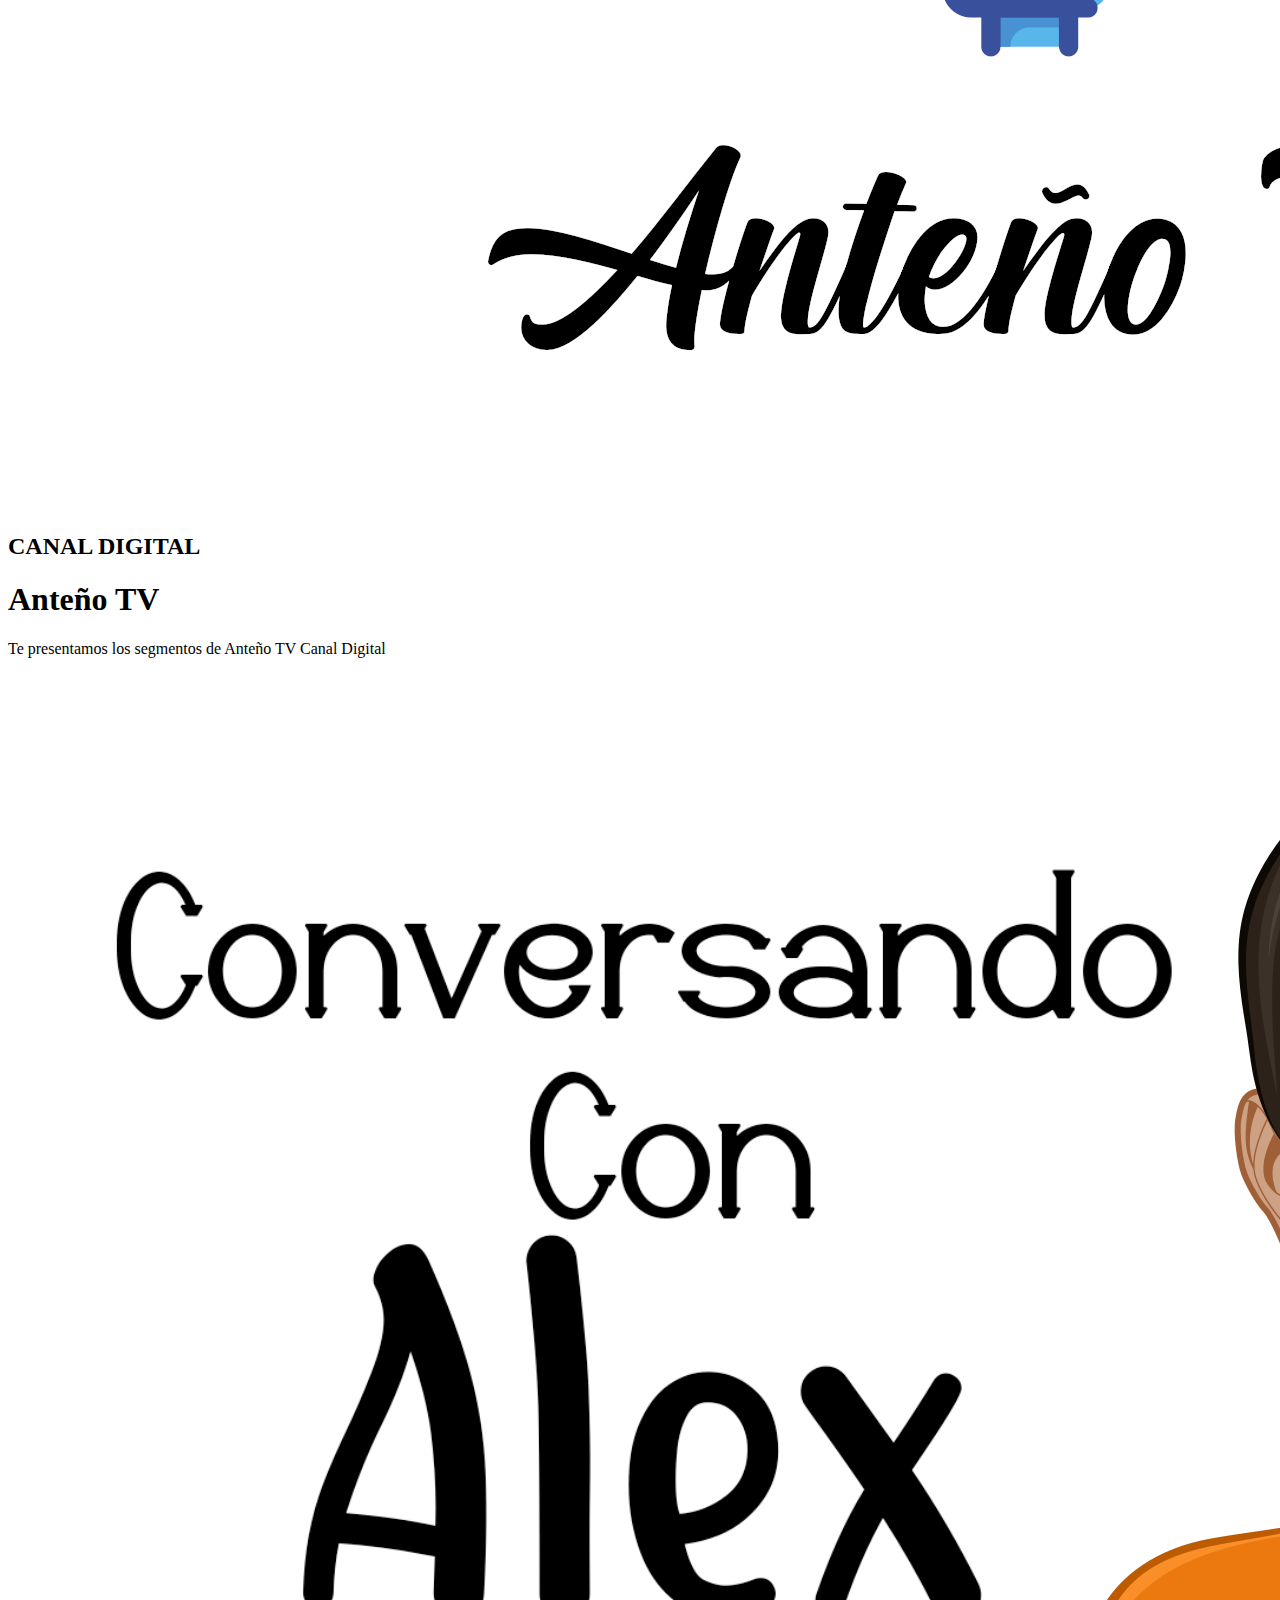
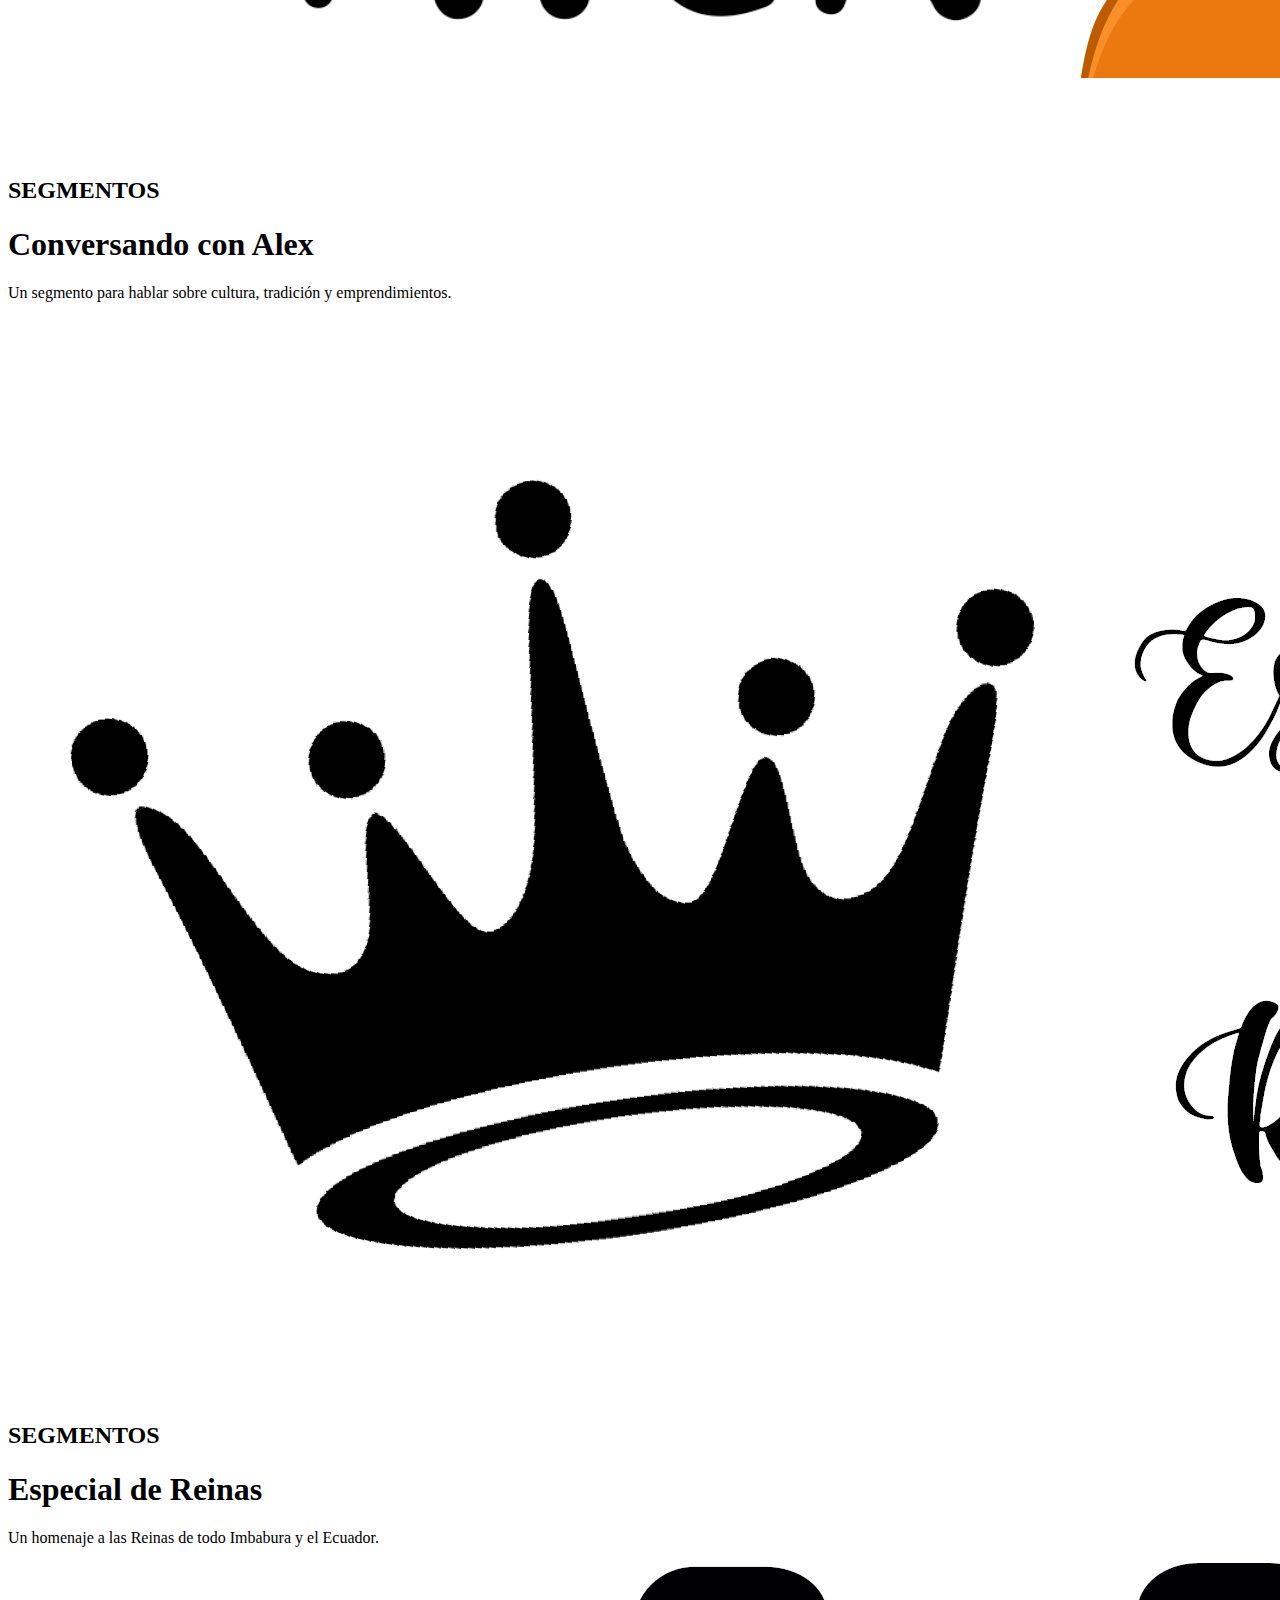
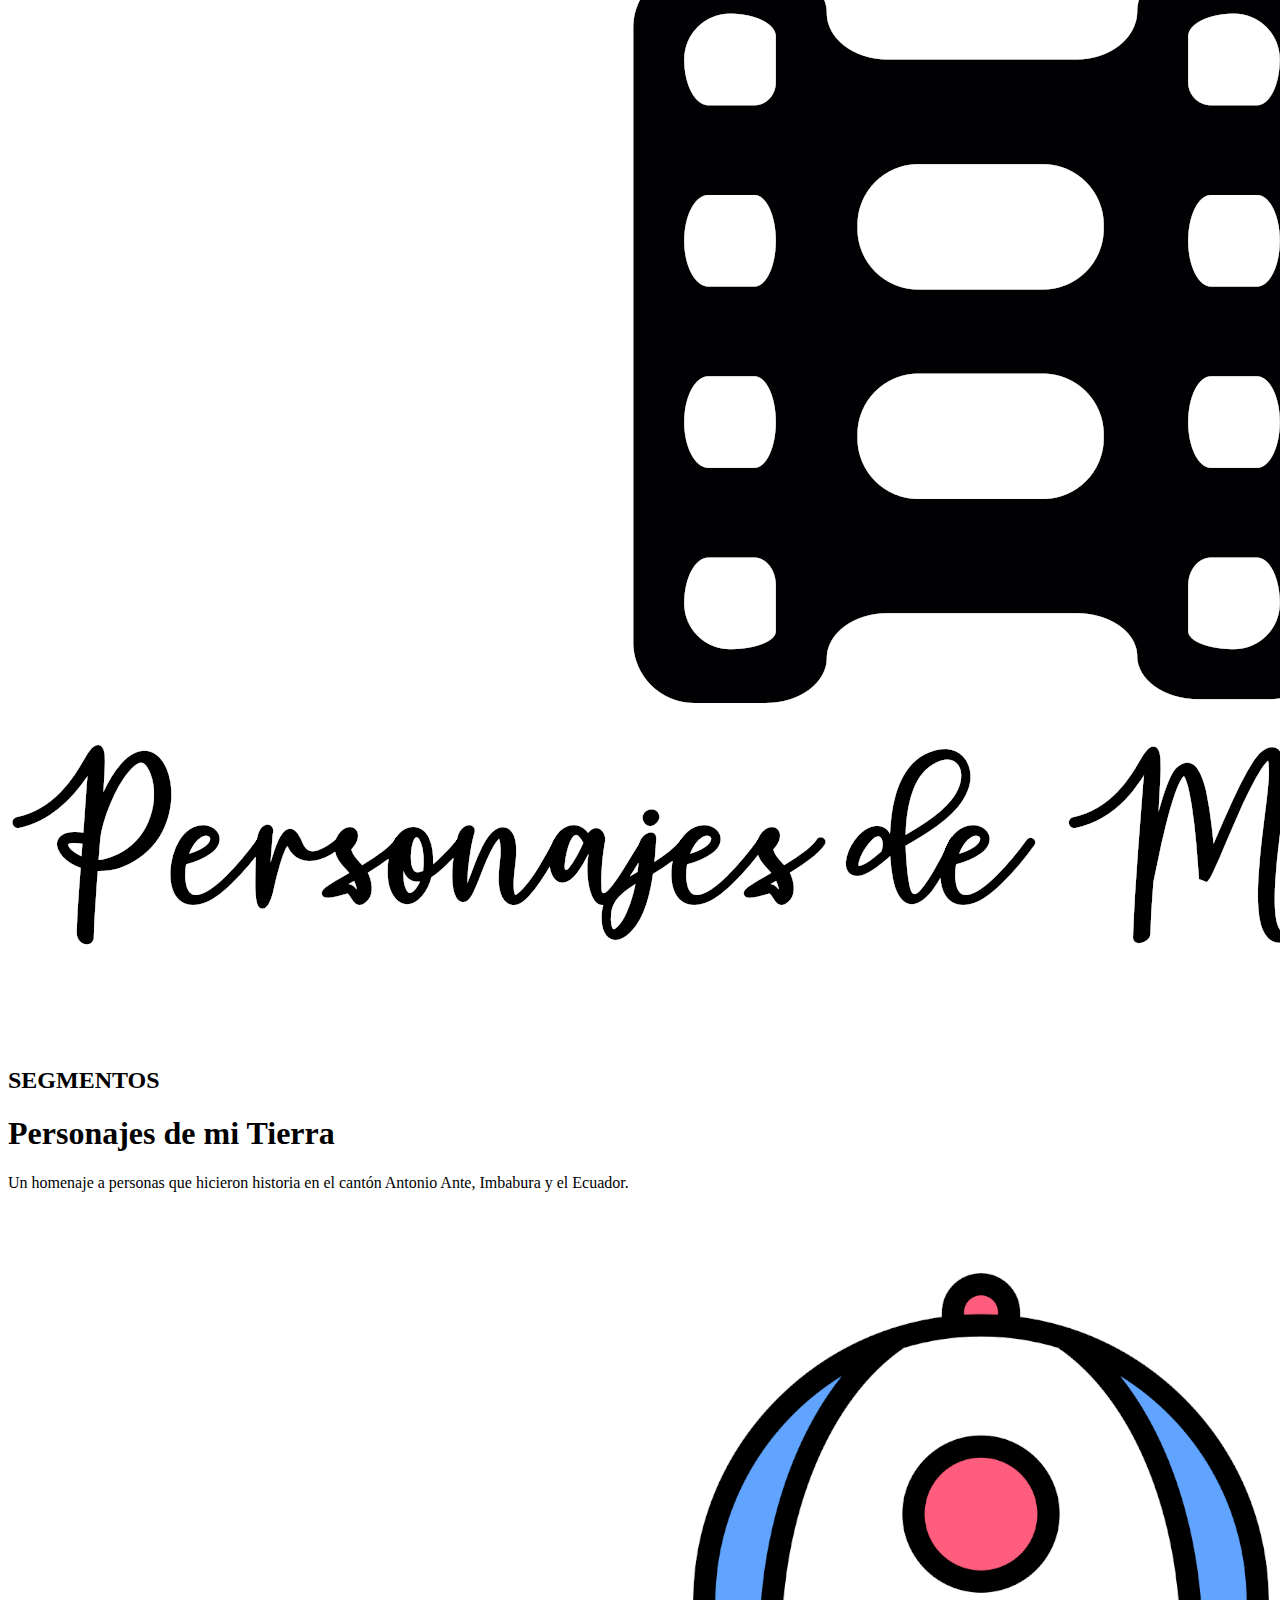
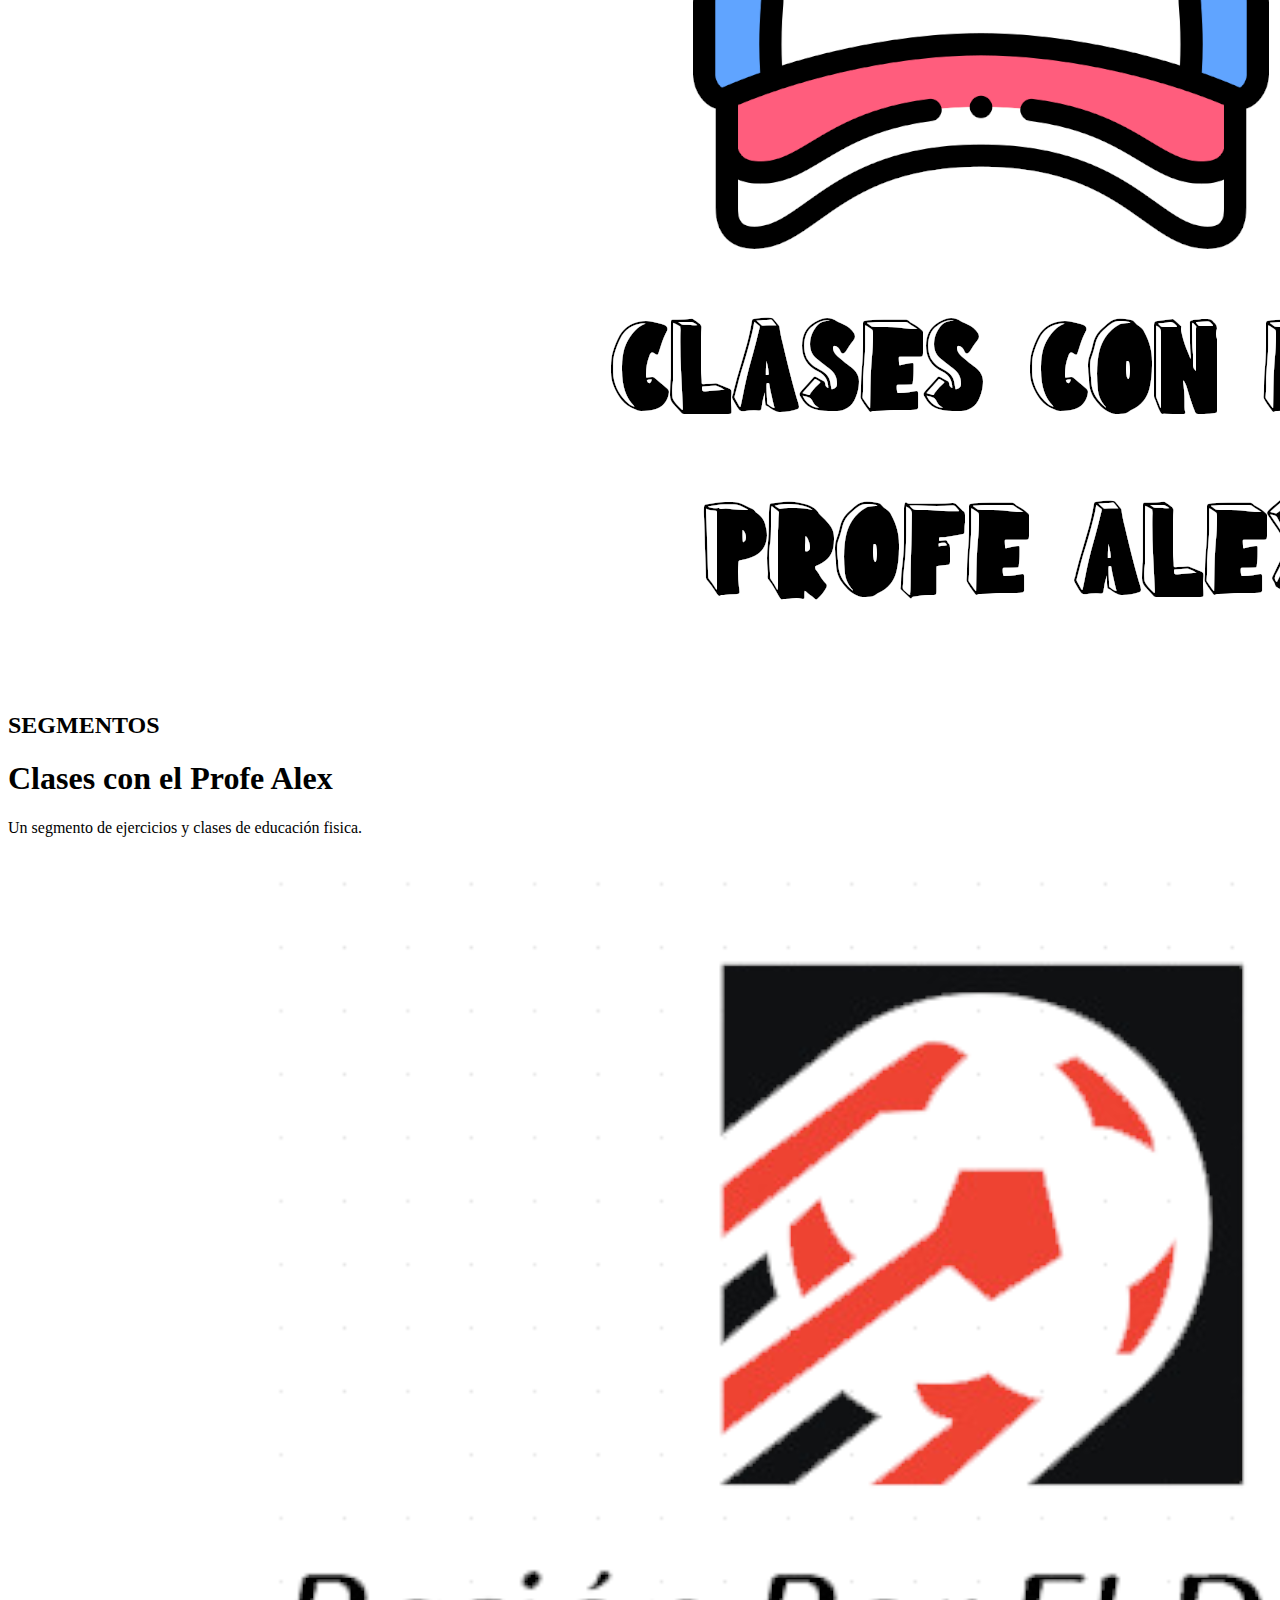
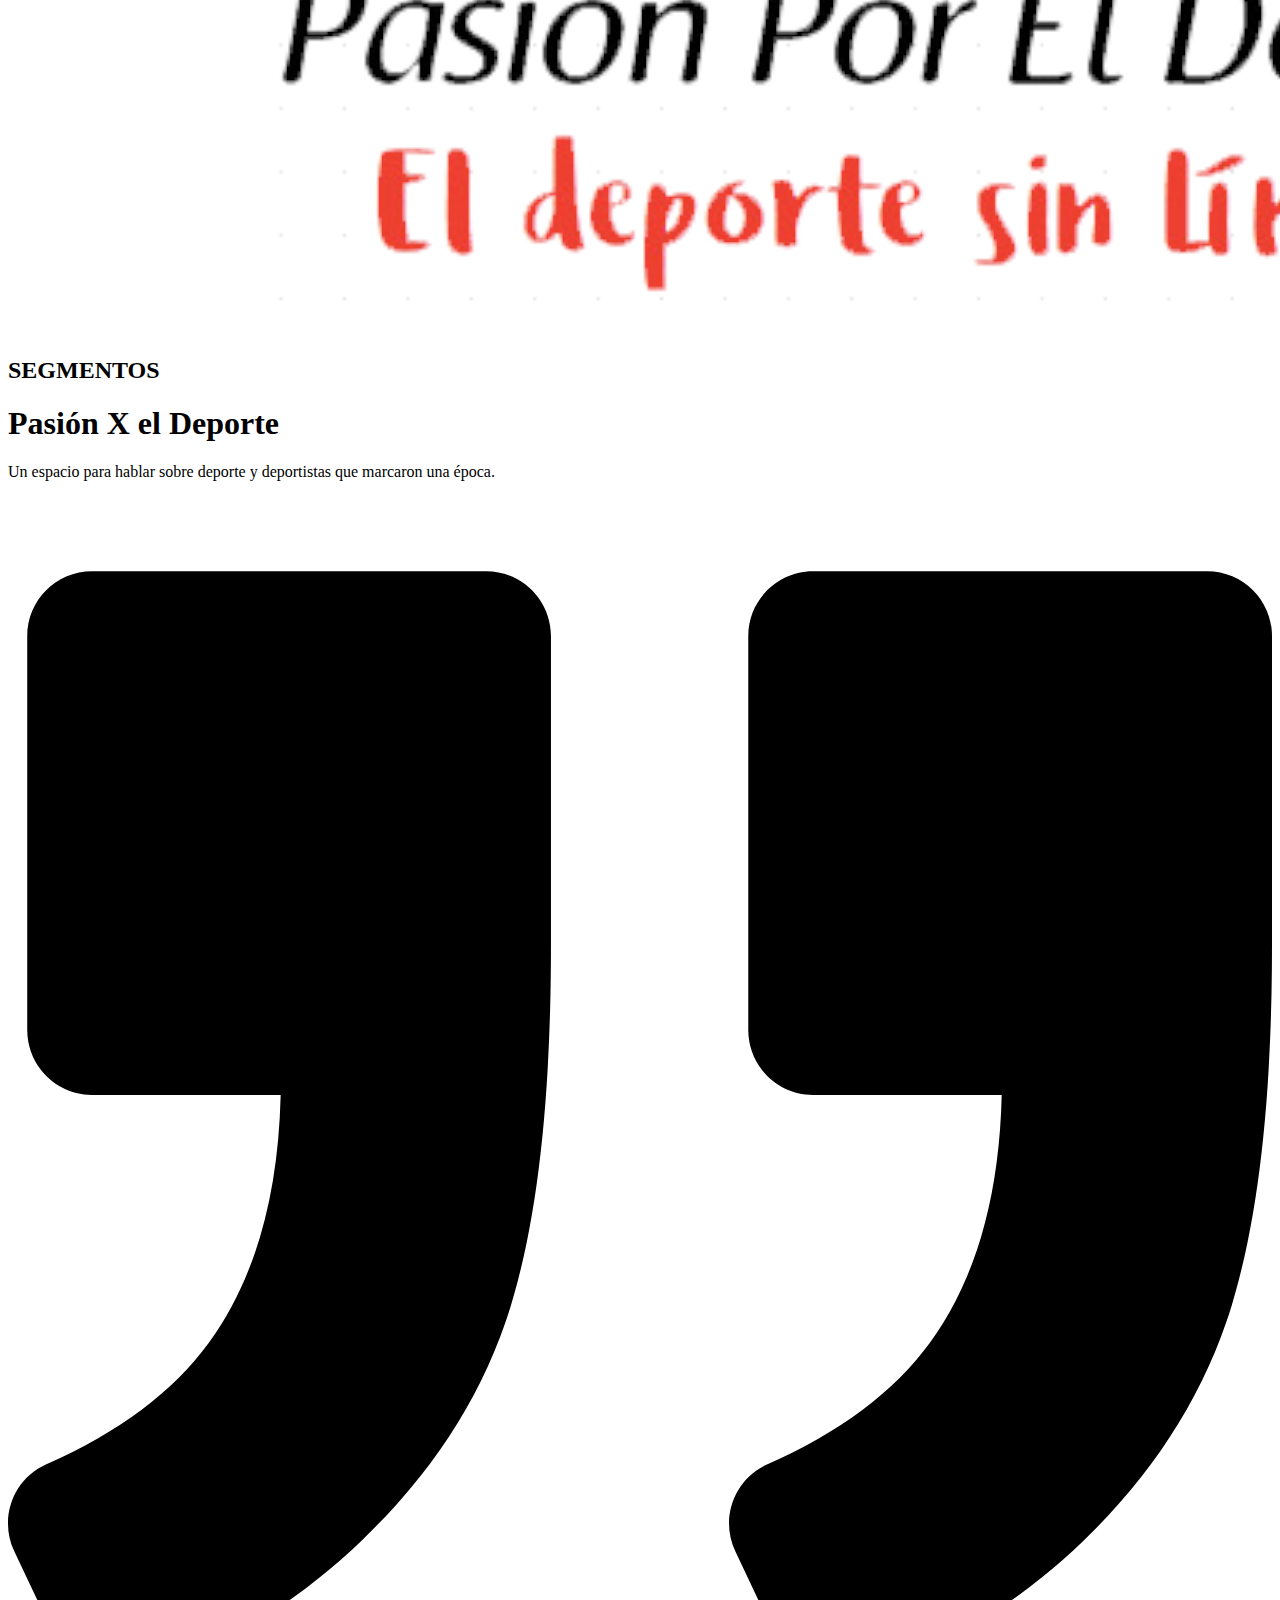
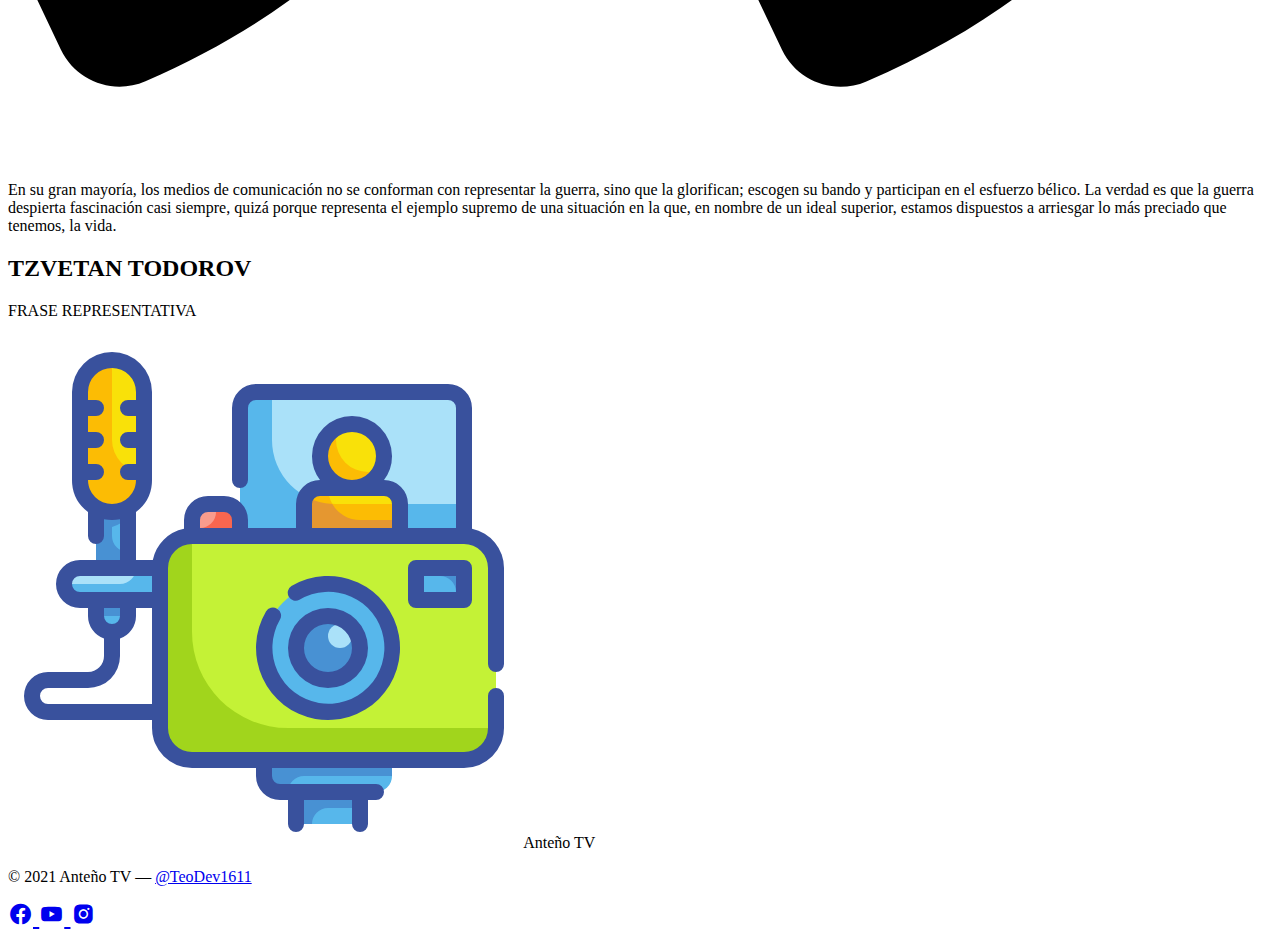
==== commit 0e1f172b: "Anteño TV Web 2.0" ====
--- a/index.html
+++ b/index.html
@@ -1,131 +1,274 @@
 <!DOCTYPE html>
 <html lang="es">
+
 <head>
-    <meta charset="UTF-8">
-    <meta name="viewport" content="width=device-width, initial-scale=1.0">
-    <title>Anteño TV Canal Digital</title>
-    <link rel="stylesheet" href="./css/estilos.css">
-	<link href="https://fonts.googleapis.com/css2?family=Montserrat:wght@300;400;700&display=swap" rel="stylesheet">
-    <link href='https://unpkg.com/boxicons@2.0.5/css/boxicons.min.css' rel='stylesheet'>
-    <link rel="icon" type="image/x-icon" size ="32x32" href="./favicon.ico">
-    <link rel="icon" type="image/x-icon" size ="16x16" href="./favicon2.ico">
+  <meta charset="UTF-8">
+  <meta http-equiv="X-UA-Compatible" content="IE=edge">
+  <!-- tailwindcss -->
+  <link href="https://unpkg.com/tailwindcss@^2/dist/tailwind.min.css" rel="stylesheet">
+  <!-- BOXICONS -->
+  <link href='https://unpkg.com/boxicons@2.0.7/css/boxicons.min.css' rel='stylesheet'>
+  <!-- css personalized -->
+  <link rel="stylesheet" href="./css/styles.css">
+  <meta name="viewport" content="width=device-width, initial-scale=1.0" />
+  <link rel="icon" type="image/x-icon" size ="32x32" href="./favicon.ico">
+  <link rel="icon" type="image/x-icon" size ="16x16" href="./favicon2.ico">
+  <title>Anteño TV | Canal Digital</title>
 </head>
+
 <body>
-
-    <header class="header" id="inicio">
-        <img class="hamburguer" src="img/hamburguesa.svg" alt="">
-        <nav class="menu-navegacion">
-                <a href="#inicio">Inicio</a>
-                <a href="#servicio">Historia</a>
-                <a href="#galeria">Galería</a>
-                <!-- <a href="#personas-confian">Personas que confían en nosotros</a> -->
-                <a href="#expertos">Nuestras Redes Sociales</a>
-                <a href="#footer">Más información</a>
-                <a target="_blank" href="https://form.jotform.com/210017484764051">Formulario de Contacto</a>
-        </nav>
-        <div class="contenedor head">
-            <h1 class="titulo">Anteño TV</h1>
-            <p class="copy">Canal Digital desde el Corazón de Imbabura.</p>
-        </div>
-
-    </header>
-    <main>
-        <section class="services contenedor" id="servicio">
-            <h2 class="subtitulo">Nuestra Historia</h2>
-            <div class="contenedor-servicio">
-                <img src="img/checklist.svg" alt="">
-                <div class="checklist-servicio">
-                  <div class="service">
-                    <h3 class="n-service"><span class="number">1</span>Inicios</h3>
-                    <p> Anteño TV, nació con Clases del Profe Alex, como una manera de llegar a los estudiantes a travéz de las redes sociales, y después por pedido de nuestro público nos abrimos a más ámbitos como el deporte,educación,cultura, y siempre mirando lo positivo de la vida y la sociedad. </p>
-                  </div>
-                    <div class="service">
-                        <h3 class="n-service"><span class="number">2</span>Segmentos</h3>
-                        <p> Nuestros segmentos son Personajes de Mi Tierra, Conversando con Alex, Pasión X el deporte, Especial de Reinas, Clases con el Profe Alex.</p>
-                      </div>
-                      <div class="service">
-                        <h3 class="n-service"><span class="number">3</span>Orientación</h3>
-                        <p> Canal digital orientado a la educación, cultura y deporte.</p>
-                      </div>
-                </div>
-            </div>
-        </section>
-        <section class="gallery" id="galeria">
-            <div class="contenedor">
-                <h2 class="subtitulo">Galería</h2>
-                <div class="contenedor-galeria">
-                    <img src="img/Anteño TV Negro.png" class="img-galeria" alt="Anteño TV">
-                    <img src="img/cLASES CON EL PROFE ALEX black.png" class="img-galeria" alt=" Clases con el Profe Alex">
-                    <img src="img/Pasion X El deporte.png" class="img-galeria" alt="Pasión X el Deporte">
-                    <img src="img/Logo Personajes de Mi Tierra.png" class="img-galeria" alt="Personajes de Mi Tierra">
-                    <img src="img/Logo Especial de Reinas.png" class="img-galeria" alt="Especial de Reinas">
-                    <img src="img/Logo Conversando con Alex.png" class="img-galeria" alt="Conversando con Alex">
-                </div>
-            </div>
-        </section>
-        <div class="imagen-light">
-            <img src="img/close.svg" alt="" class="close">
-            <img src="" alt="" class="agregar-imagen">
-        </div>
-        <section class="contenedor" id="expertos">
-            <h2 class="subtitulo">Nos puedes encontrar en :</h2>
-            <section class="experts">
-                <div class="cont-expert">
-                    <img src="img/pie_chart.svg" alt="Anteño TV Facebook">
-                    <h3 class="n-expert"><a href="https://www.facebook.com/AntenoTVmiradiferente" class="socialRedes" target="_blank">Facebook</a></h3>
-                </div>
-                <div class="cont-expert">
-                    <img src="img/search_engine.svg" alt="Anteño TV YouTube">
-                    <h3 class="n-expert"><a href="https://www.youtube.com/channel/UCzigW_U4kwYEjrL-Kh_2Bcg" class="socialRedes" target="_blank">YouTube</a></h3>
-                </div>
-                <div class="cont-expert">
-                    <img src="img/security.svg" alt="Anteño TV YouTube">
-                    <h3 class="n-expert"><a href="https://www.instagram.com/antenotvcanaldigital/" class="socialRedes" target="_blank">Instagram</a></h3>
-                </div>
-                <div class="cont-expert">
-                    <img src="img/blogger.svg" alt="Anteño TV Blogger">
-                    <h3 class="n-expert"><a href="https://canaldigitalmiradiferenteantenotv.blogspot.com/" class="socialRedes" target="_blank">Blogger</a></h3>
-                </div>
-                <div class="cont-expert">
-                    <img src="./img/phone-book.svg" alt="Contacto">
-                    <h3 class="n-expert"><a href="https://form.jotform.com/210017484764051" target="_blank" class="socialRedes">Contacto</a></h3>
-                </div>
-            </section>
-        </section>
-    </main>
-
-    <footer id="footer">
-        <div class="contenedor footer-content">
-                <div class="contact-us">
-                    <h2 class="brand">Anteño TV </h2>
-                    <p>Desde el Corazón de Imbabura</p>
-                    <p>Web Creada por Teo</p>
-                    <p>Visita el <a href="https://form.jotform.com/210017484764051" id="formulario">formulario de contacto</a></p>
-                </div>
-                <div class="social-media">
-                    <a href="https://www.facebook.com/AntenoTVmiradiferente" class="social-media-icon">
-                        <i class='bx bxl-facebook' target="_blank"></i>
-                    </a>
-                    <a href="https://www.youtube.com/channel/UCzigW_U4kwYEjrL-Kh_2Bcg" class="social-media-icon" target="_blank">
-                        <i class='bx bxl-youtube' ></i>
-                    </a>
-                    <a href="https://www.instagram.com/antenotvcanaldigital/" class="social-media-icon" target="_blank">
-                        <i class='bx bxl-instagram' ></i>
-                    </a>
-                    <a href="https://canaldigitalmiradiferenteantenotv.blogspot.com/" class="social-media-icon" target="_blank">
-                        <i class='bx bxl-blogger'></i>
-                    </a>
-                    <a href="https://form.jotform.com/210017484764051" target="_blank" class="social-media-icon">
-                        <i class='bx bxs-contact'></i>
-                    </a>
-                </div>
-        </div>
-        <div class="line"></div>
-    </footer>
-    <script src="./js/menu.js"></script>
-    <script src="./js/lightbox.js"></script>
-    <script src="https://cdn.jsdelivr.net/npm/sweetalert2@10"></script>
-    <script src="./js/bienvenida.js"></script>
-    <script src="./js/alerta.js"></script>
+  <!-- header  -->
+  <header class="text-gray-50 body-font bg-blue-500">
+    <div class="container mx-auto flex flex-wrap p-5 flex-col md:flex-row items-center">
+      <a class="flex title-font font-medium items-center text-gray-100 mb-4 md:mb-0">
+        <img src="images/Logo Anteño TV.svg" class="w-10 h-10 text-white p-2  bg-gray-50 rounded-full"
+          viewBox="0 0 24 24">
+        <path d="M12 2L2 7l10 5 10-5-10-5zM2 17l10 5 10-5M2 12l10 5 10-5"></path>
+        </img>
+        <span class="ml-3 text-xl">Anteño TV</span>
+      </a>
+      <nav class="md:ml-auto flex flex-wrap items-center text-base justify-center">
+        <a class="mr-5 hover:text-gray-100" href="https://www.facebook.com/AntenoTVmiradiferente"
+          target="_blank">Facebook</a>
+        <a class="mr-5 hover:text-gray-100" href="https://www.youtube.com/channel/UCzigW_U4kwYEjrL-Kh_2Bcg"
+          target="_blank">YouTube</a>
+        <a class="mr-5 hover:text-gray-100" href="https://www.instagram.com/antenotvcanaldigital/"
+          target="_blank">Instagram</a>
+        <a class="mr-5 hover:text-gray-100" href="https://form.jotform.com/210017484764051" target="_blank">Contacto</a>
+      </nav>
+    </div>
+  </header>
+  <!-- end header  -->
+  <!-- hero -->
+  <section class="text-gray-600 body-font">
+    <div class="container mx-auto flex px-5 py-24 md:flex-row flex-col items-center">
+      <div class="lg:max-w-lg lg:w-full md:w-1/2 w-5/6 mb-10 md:mb-0">
+        <img class="object-cover object-center rounded" alt="hero" src="images/Anteño TV Negro.png">
+      </div>
+      <div
+        class="lg:flex-grow md:w-1/2 lg:pl-24 md:pl-16 flex flex-col md:items-start md:text-left items-center text-center">
+        <h1 class="title-font sm:text-4xl text-3xl mb-4 font-medium text-gray-900">Canal Digital de Antonio Ante para el
+          Mundo
+        </h1>
+        <p class="mb-8 leading-relaxed">Anteño TV, nació con Clases del Profe Alex, como una manera de llegar a los
+          estudiantes a travéz de las redes sociales, y después por pedido de nuestro público nos abrimos a más ámbitos
+          como el deporte,educación,cultura, y siempre mirando lo positivo de la vida y la sociedad.</p>
+        <div class="flex justify-center">
+          <a href="https://www.facebook.com/AntenoTVmiradiferente" target="_blank" rel="noopener noreferrer">
+            <button
+              class="inline-flex text-white bg-blue-500 border-0 py-2 px-6 focus:outline-none hover:bg-blue-600 rounded text-lg">Facebook</button>
+          </a>
+          <a href="https://form.jotform.com/210017484764051" target="_blank" rel="noopener noreferrer">
+            <button
+              class="ml-4 inline-flex text-gray-700 bg-gray-100 border-0 py-2 px-6 focus:outline-none hover:bg-gray-200 rounded text-lg">Contacto</button>
+          </a>
+        </div>
+      </div>
+    </div>
+  </section>
+  <!-- end hero -->
+
+  <!-- redes sociales -->
+  <section class="text-gray-600 body-font">
+    <div class="container px-5 py-24 mx-auto">
+      <div class="flex flex-col text-center w-full mb-20">
+        <h1 class="text-2xl font-medium title-font mb-4 text-gray-900 tracking-widest">NUESTRAS REDES SOCIALES</h1>
+        <p class="lg:w-2/3 mx-auto leading-relaxed text-base">Quieres saber sobre nosotros buscanos en nuestras redes
+          sociales</p>
+      </div>
+      <div class="flex flex-wrap -m-4">
+        <div class="p-4 lg:w-1/2">
+          <div
+            class="h-full flex sm:flex-row flex-col items-center sm:justify-start justify-center text-center sm:text-left">
+            <img alt="team" class="flex-shrink-0 rounded-lg w-48 h-48 object-cover object-center sm:mb-0 mb-4"
+              src="https://img.icons8.com/cute-clipart/256/000000/facebook.png">
+            <div class="flex-grow sm:pl-8">
+              <h2 class="title-font font-medium text-lg text-gray-900">Facebook</h2>
+              <h3 class="text-gray-500 mb-3">Entrevistas en Vivo </h3>
+              <p class="mb-4">Encuentranos en nuestro sitio para Entrevistas en vivo y siguenos.</p>
+            </div>
+          </div>
+        </div>
+        <div class="p-4 lg:w-1/2">
+          <div
+            class="h-full flex sm:flex-row flex-col items-center sm:justify-start justify-center text-center sm:text-left">
+            <img alt="team" class="flex-shrink-0 rounded-lg w-48 h-48 object-cover object-center sm:mb-0 mb-4"
+              src="https://img.icons8.com/cute-clipart/256/000000/youtube.png">
+            <div class="flex-grow sm:pl-8">
+              <h2 class="title-font font-medium text-lg text-gray-900">YouTube</h2>
+              <h3 class="text-gray-500 mb-3">Programas especiales sobre educación</h3>
+              <p class="mb-4">Suscríbete a nuestro canal de YouTube para más Clases con el Profe Alex.</p>
+            </div>
+          </div>
+        </div>
+        <div class="p-4 lg:w-1/2">
+          <div
+            class="h-full flex sm:flex-row flex-col items-center sm:justify-start justify-center text-center sm:text-left">
+            <img alt="team" class="flex-shrink-0 rounded-lg w-48 h-48 object-cover object-center sm:mb-0 mb-4"
+              src="https://img.icons8.com/cute-clipart/128/000000/instagram-new.png">
+            <div class="flex-grow sm:pl-8">
+              <h2 class="title-font font-medium text-lg text-gray-900">Instagram</h2>
+              <h3 class="text-gray-500 mb-3">Enterate de las proximas Entrevistas mas rápido que el rayo</h3>
+              <p class="mb-4">Subimos las invitaciones de las proximas entrevistas para que las comapartas con tus
+                amigos.</p>
+            </div>
+          </div>
+        </div>
+        <div class="p-4 lg:w-1/2">
+          <div
+            class="h-full flex sm:flex-row flex-col items-center sm:justify-start justify-center text-center sm:text-left">
+            <img alt="team" class="flex-shrink-0 rounded-lg w-48 h-48 object-cover object-center sm:mb-0 mb-4"
+              src="https://img.icons8.com/color/128/000000/blogger.png">
+            <div class="flex-grow sm:pl-8">
+              <h2 class="title-font font-medium text-lg text-gray-900">Blogger</h2>
+              <h3 class="text-gray-500 mb-3">Post sobre el deporte y más</h3>
+              <p class="mb-4">Opiniones y articulos del deporte escritos visita nuestro blog sobre deportes.</p>
+
+            </div>
+          </div>
+        </div>
+      </div>
+    </div>
+  </section>
+  <!-- end redes sociales  -->
+
+  <!-- galery -->
+  <section class="text-gray-600 body-font">
+    <div class="container px-5 py-24 mx-auto">
+      <div class="flex flex-col text-center w-full mb-20">
+        <h1 class="sm:text-3xl text-2xl font-medium title-font mb-4 text-gray-900">Segmentos de Anteño TV</h1>
+        <p class="lg:w-2/3 mx-auto leading-relaxed text-base">Quieres conocer y saber sobre nuestros segmentos este es
+          el lugar indicado</p>
+      </div>
+      <div class="flex flex-wrap -m-4">
+        <div class="lg:w-1/3 sm:w-1/2 p-4">
+          <div class="flex relative">
+            <img alt="gallery" class="absolute inset-0 w-full h-full object-cover object-center"
+              src="./images/Anteño TV Negro.png">
+            <div class="px-8 py-10 relative z-10 w-full border-4 border-gray-200 bg-white opacity-0 hover:opacity-100">
+              <h2 class="tracking-widest text-sm title-font font-medium text-blue-500 mb-1">CANAL DIGITAL</h2>
+              <h1 class="title-font text-lg font-medium text-gray-900 mb-3">Anteño TV</h1>
+              <p class="leading-relaxed">Te presentamos los segmentos de Anteño TV Canal Digital</p>
+            </div>
+          </div>
+        </div>
+        <div class="lg:w-1/3 sm:w-1/2 p-4">
+          <div class="flex relative">
+            <img alt="gallery" class="absolute inset-0 w-full h-full object-cover object-center"
+              src="./images/Logo Conversando con Alex.png">
+            <div class="px-8 py-10 relative z-10 w-full border-4 border-gray-200 bg-white opacity-0 hover:opacity-100">
+              <h2 class="tracking-widest text-sm title-font font-medium text-blue-500 mb-1">SEGMENTOS</h2>
+              <h1 class="title-font text-lg font-medium text-gray-900 mb-3">Conversando con Alex</h1>
+              <p class="leading-relaxed">Un segmento para hablar sobre cultura, tradición y emprendimientos.</p>
+            </div>
+          </div>
+        </div>
+        <div class="lg:w-1/3 sm:w-1/2 p-4">
+          <div class="flex relative">
+            <img alt="gallery" class="absolute inset-0 w-full h-full object-cover object-center"
+              src="./images/Logo Especial de Reinas.png">
+            <div class="px-8 py-10 relative z-10 w-full border-4 border-gray-200 bg-white opacity-0 hover:opacity-100">
+              <h2 class="tracking-widest text-sm title-font font-medium text-blue-500 mb-1">SEGMENTOS</h2>
+              <h1 class="title-font text-lg font-medium text-gray-900 mb-3">Especial de Reinas</h1>
+              <p class="leading-relaxed">Un homenaje a las Reinas de todo Imbabura y el Ecuador.</p>
+            </div>
+          </div>
+        </div>
+        <div class="lg:w-1/3 sm:w-1/2 p-4">
+          <div class="flex relative">
+            <img alt="gallery" class="absolute inset-0 w-full h-full object-cover object-center"
+              src="./images/Logo Personajes de Mi Tierra.png">
+            <div class="px-8 py-10 relative z-10 w-full border-4 border-gray-200 bg-white opacity-0 hover:opacity-100">
+              <h2 class="tracking-widest text-sm title-font font-medium text-blue-500 mb-1">SEGMENTOS</h2>
+              <h1 class="title-font text-lg font-medium text-gray-900 mb-3">Personajes de mi Tierra</h1>
+              <p class="leading-relaxed">Un homenaje a personas que hicieron historia en el cantón Antonio Ante,
+                Imbabura y el Ecuador.</p>
+            </div>
+          </div>
+        </div>
+        <div class="lg:w-1/3 sm:w-1/2 p-4">
+          <div class="flex relative">
+            <img alt="gallery" class="absolute inset-0 w-full h-full object-cover object-center"
+              src="./images/cLASES CON EL PROFE ALEX black.png">
+            <div class="px-8 py-10 relative z-10 w-full border-4 border-gray-200 bg-white opacity-0 hover:opacity-100">
+              <h2 class="tracking-widest text-sm title-font font-medium text-blue-500 mb-1">SEGMENTOS</h2>
+              <h1 class="title-font text-lg font-medium text-gray-900 mb-3">Clases con el Profe Alex</h1>
+              <p class="leading-relaxed">Un segmento de ejercicios y clases de educación fisica.</p>
+            </div>
+          </div>
+        </div>
+        <div class="lg:w-1/3 sm:w-1/2 p-4">
+          <div class="flex relative">
+            <img alt="gallery" class="absolute inset-0 w-full h-full object-cover object-center"
+              src="./images/Pasion X El deporte.png">
+            <div class="px-8 py-10 relative z-10 w-full border-4 border-gray-200 bg-white opacity-0 hover:opacity-100">
+              <h2 class="tracking-widest text-sm title-font font-medium text-blue-500 mb-1">SEGMENTOS</h2>
+              <h1 class="title-font text-lg font-medium text-gray-900 mb-3">Pasión X el Deporte</h1>
+              <p class="leading-relaxed">Un espacio para hablar sobre deporte y deportistas que marcaron una época.</p>
+            </div>
+          </div>
+        </div>
+      </div>
+    </div>
+  </section>
+  <!-- end galery -->
+
+  <!-- cita celebre  -->
+  <section class="text-gray-600 body-font">
+    <div class="container px-5 py-24 mx-auto">
+      <div class="xl:w-1/2 lg:w-3/4 w-full mx-auto text-center">
+        <svg xmlns="http://www.w3.org/2000/svg" fill="currentColor" class="inline-block w-8 h-8 text-gray-400 mb-8"
+          viewBox="0 0 975.036 975.036">
+          <path
+            d="M925.036 57.197h-304c-27.6 0-50 22.4-50 50v304c0 27.601 22.4 50 50 50h145.5c-1.9 79.601-20.4 143.3-55.4 191.2-27.6 37.8-69.399 69.1-125.3 93.8-25.7 11.3-36.8 41.7-24.8 67.101l36 76c11.6 24.399 40.3 35.1 65.1 24.399 66.2-28.6 122.101-64.8 167.7-108.8 55.601-53.7 93.7-114.3 114.3-181.9 20.601-67.6 30.9-159.8 30.9-276.8v-239c0-27.599-22.401-50-50-50zM106.036 913.497c65.4-28.5 121-64.699 166.9-108.6 56.1-53.7 94.4-114.1 115-181.2 20.6-67.1 30.899-159.6 30.899-277.5v-239c0-27.6-22.399-50-50-50h-304c-27.6 0-50 22.4-50 50v304c0 27.601 22.4 50 50 50h145.5c-1.9 79.601-20.4 143.3-55.4 191.2-27.6 37.8-69.4 69.1-125.3 93.8-25.7 11.3-36.8 41.7-24.8 67.101l35.9 75.8c11.601 24.399 40.501 35.2 65.301 24.399z">
+          </path>
+        </svg>
+        <p class="leading-relaxed text-lg">En su gran mayoría, los medios de comunicación no se conforman con
+          representar la guerra, sino que la glorifican; escogen su bando y participan en el esfuerzo bélico. La verdad
+          es que la guerra despierta fascinación casi siempre, quizá porque representa el ejemplo supremo de una
+          situación en la que, en nombre de un ideal superior, estamos dispuestos a arriesgar lo más preciado que
+          tenemos, la vida.</p>
+        <span class="inline-block h-1 w-10 rounded bg-blue-500 mt-8 mb-6"></span>
+        <h2 class="text-gray-900 font-medium title-font tracking-wider text-sm">TZVETAN TODOROV</h2>
+        <p class="text-gray-500">FRASE REPRESENTATIVA</p>
+      </div>
+    </div>
+  </section>
+  <!-- end cita celebre -->
+  <!-- footer -->
+  <footer class="text-gray-600 body-font ">
+    <div class="container px-5 py-8 mx-auto flex items-center sm:flex-row flex-col">
+      <a class="flex title-font font-medium items-center md:justify-start justify-center text-gray-900">
+        <img src="./images/Logo Anteño TV.svg" class="w-10 h-10 text-white p-2 bg-gray-50 rounded-full"
+          viewBox="0 0 24 24">
+        <path d="M12 2L2 7l10 5 10-5-10-5zM2 17l10 5 10-5M2 12l10 5 10-5"></path>
+        </img>
+        <span class="ml-3 text-xl">Anteño TV</span>
+      </a>
+      <p class="text-sm text-gray-500 sm:ml-4 sm:pl-4 sm:border-l-2 sm:border-gray-200 sm:py-2 sm:mt-0 mt-4">© 2021
+        Anteño TV —
+        <a href="https://github.com/TeoDev1611" class="text-gray-600 ml-1 text-lg  hover:text-blue-800 "
+          rel="noopener noreferrer" target="_blank">@TeoDev1611</a>
+      </p>
+      <span class="inline-flex sm:ml-auto sm:mt-0 mt-4 justify-center sm:justify-start">
+        <a class="ml-3 text-gray-500 sizeicons" href="https://www.facebook.com/AntenoTVmiradiferente" target="_blank">
+          <i class='bx bxl-facebook-circle'></i>
+        </a>
+        <a class="ml-3 text-gray-500 sizeicons" href="https://www.youtube.com/channel/UCzigW_U4kwYEjrL-Kh_2Bcg"
+          target="_blank">
+          <i class='bx bxl-youtube'></i>
+        </a>
+        <a class="ml-3 text-gray-500 sizeicons" href="https://form.jotform.com/210017484764051" target="_blank">
+          <i class='bx bxl-instagram-alt'></i>
+        </a>
+      </span>
+    </div>
+  </footer>
+  <!-- end footer  -->
+
+  <!-- scripts  -->
+  <script src="https://cdn.jsdelivr.net/npm/sweetalert2@10"></script>
+  <script src="./js/welcome.js"></script>
 </body>
-</html>
+
+</html>--- a/css/styles.css
+++ b/css/styles.css
@@ -0,0 +1,7 @@
+.sizeicons{
+    font-size: 25px;
+}
+
+.credits{
+    font-size: 60px;
+}